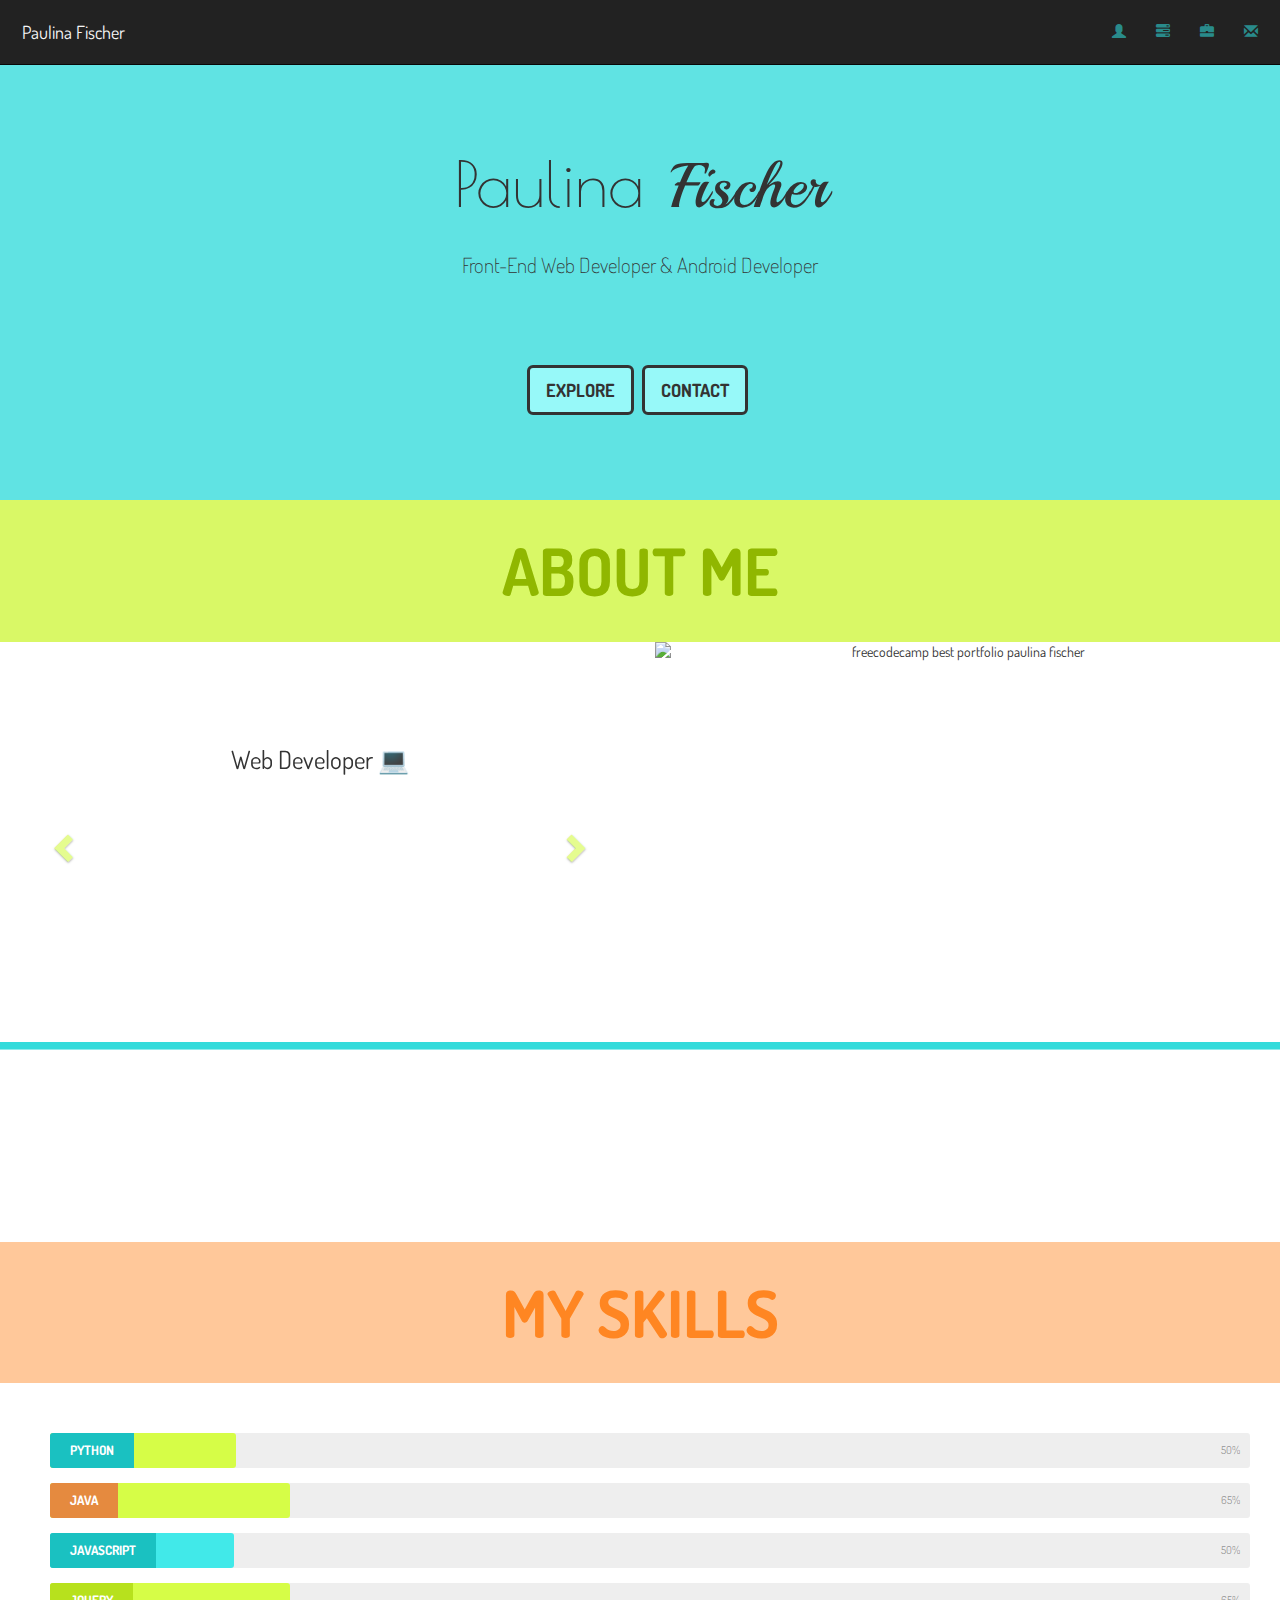
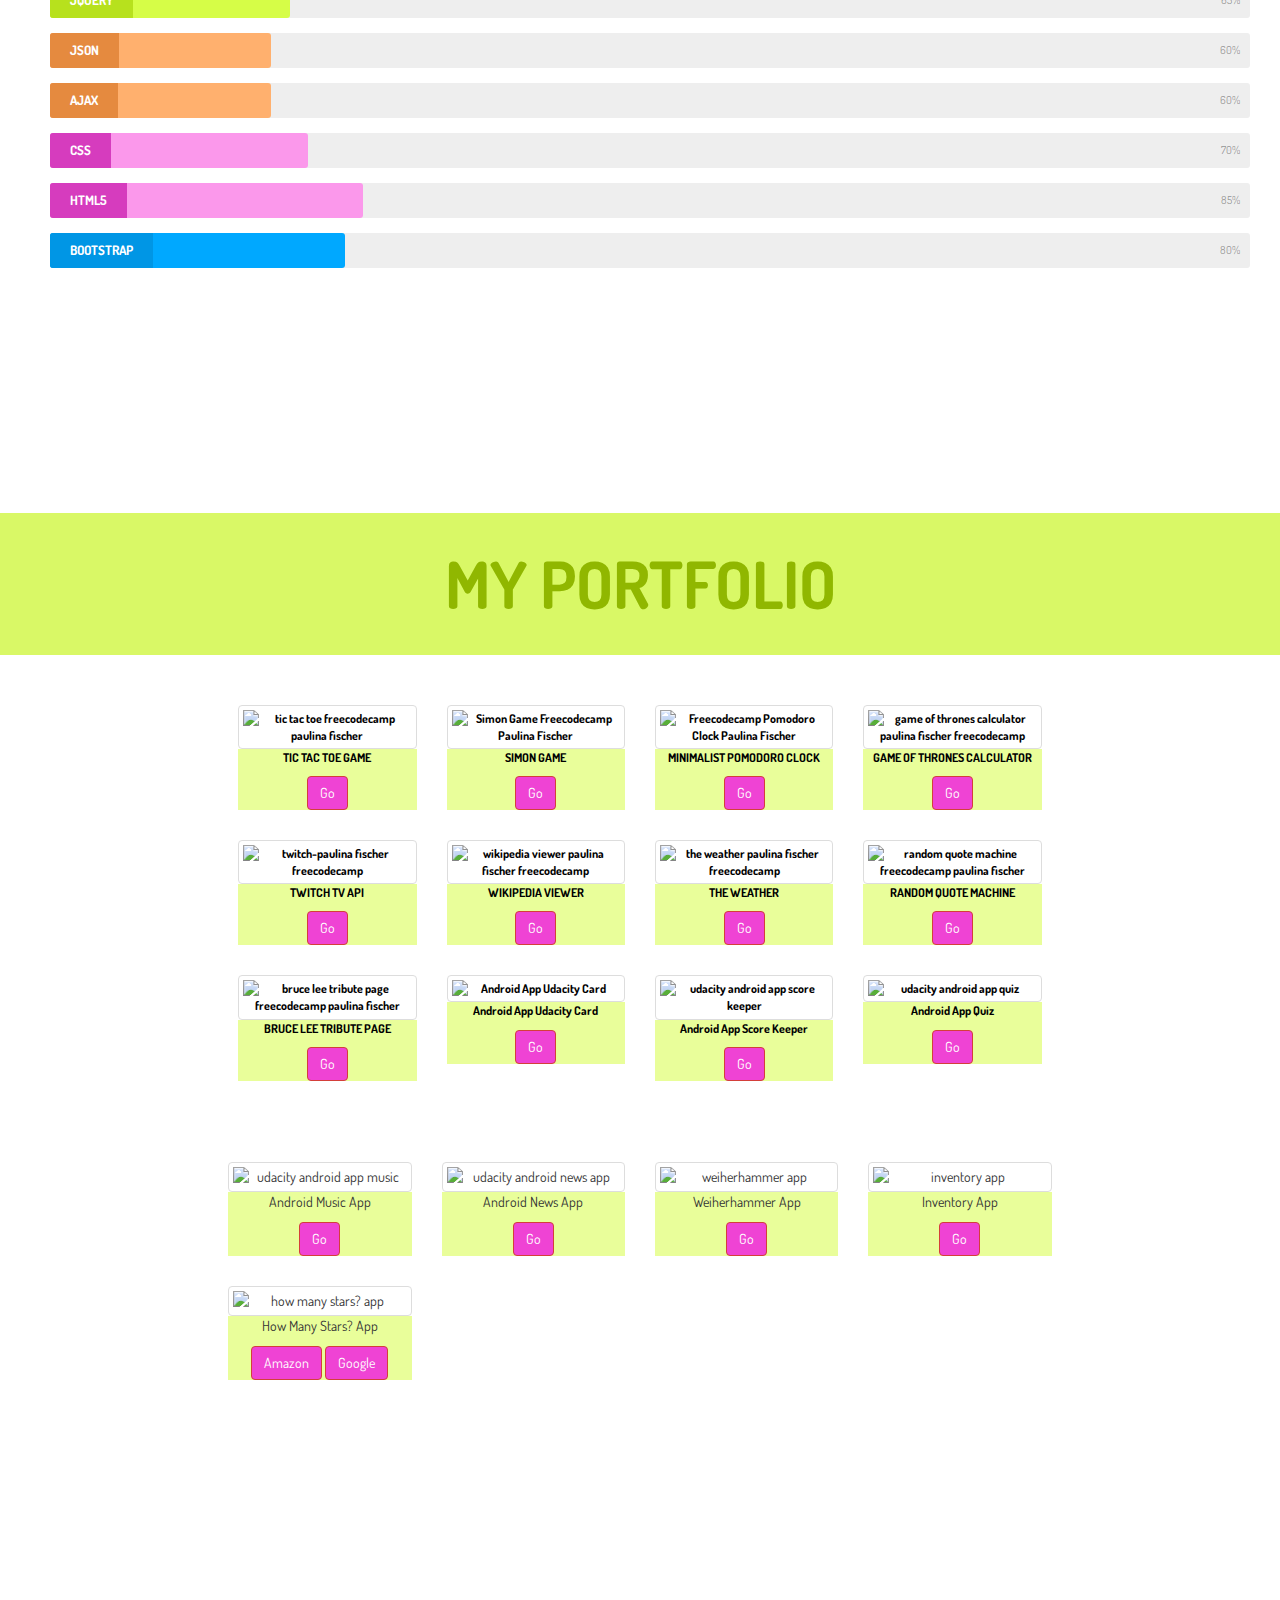
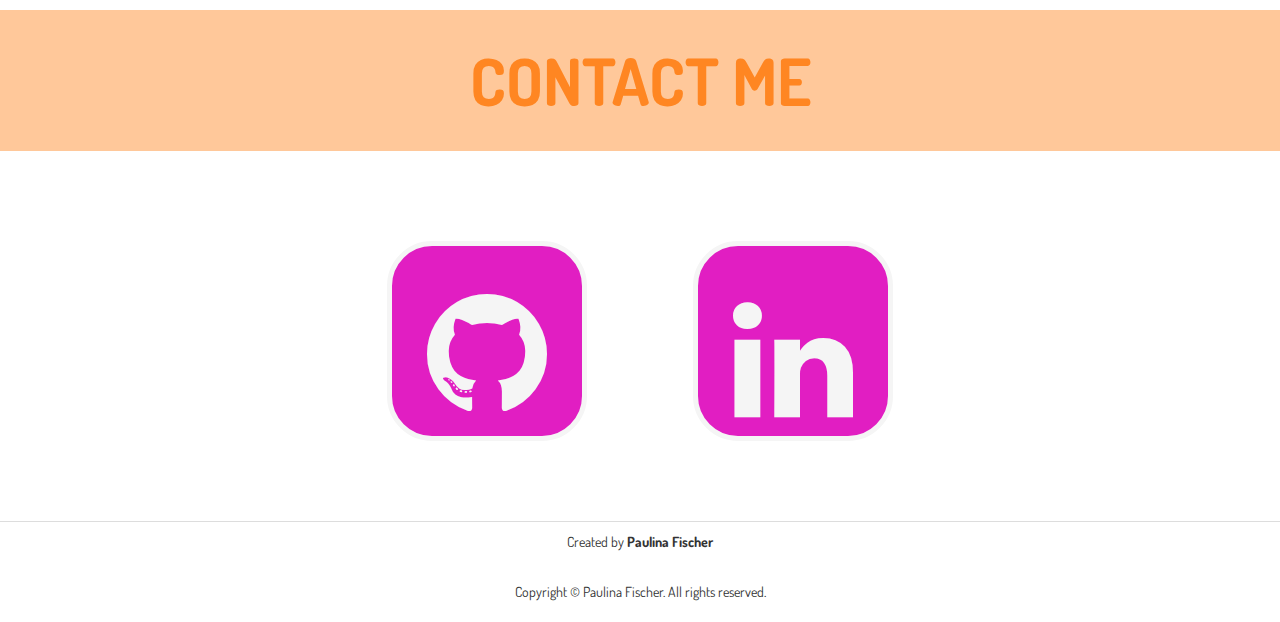
==== index.html @ 49831e31 "Update index.html" ====
<!DOCTYPE html>
<html amp lang="en">
<head>
   <meta charset="utf-8">
    <script async src="https://cdn.ampproject.org/v0.js"></script>
  <title>Paulina Fischer Personal Portfolio </title>
	<link rel="canonical" href="https://paulinafischer.github.io/article-metadata.html"
  <meta http-equiv="Content-Type" content="text/html; charset=utf-8"/>
    <meta name="viewport" content="width=device-width,minimum-scale=1,initial-scale=1">
    <meta name="HandheldFriendly" content="true"/>
    <meta name="apple-touch-fullscreen" content="yes"/>
    <meta name="description" content="Web Development | Android Development | SEO Specialist">
 <meta name="author" content="Paulina Fischer">
 <meta name="keywords" content="diseno web, web design, web design, best web design, beautiful websites, HTML,CSS,JavaScript,JQUERY,Developer, Front, End ">
<title>Web & Android Developer | Paulina Fischer</title>
<meta name="google-site-verification" content="f53yy0dl4Sw3fmGAlXMOZyHdrymoiPb1UKX0eC7y1hY" />
<script async src="https://www.googletagmanager.com/gtag/js?id=UA-115476718-1"></script>
<script>
  window.dataLayer = window.dataLayer || [];
  function gtag(){dataLayer.push(arguments);}
  gtag('js', new Date());

  gtag('config', 'UA-115476718-1');
</script>
<script>	
$(function()
{
    function after_form_submitted(data) 
    {
        if(data.result == 'success')
        {
            $('form#reused_form').hide();
            $('#success_message').show();
            $('#error_message').hide();
        }
        else
        {
            $('#error_message').append('<ul></ul>');

            jQuery.each(data.errors,function(key,val)
            {
                $('#error_message ul').append('<li>'+key+':'+val+'</li>');
            });
            $('#success_message').hide();
            $('#error_message').show();

            //reverse the response on the button
            $('button[type="button"]', $form).each(function()
            {
                $btn = $(this);
                label = $btn.prop('orig_label');
                if(label)
                {
                    $btn.prop('type','submit' ); 
                    $btn.text(label);
                    $btn.prop('orig_label','');
                }
            });
            
        }//else
    }

	$('#reused_form').submit(function(e)
      {
        e.preventDefault();

        $form = $(this);
        //show some response on the button
        $('button[type="submit"]', $form).each(function()
        {
            $btn = $(this);
            $btn.prop('type','button' ); 
            $btn.prop('orig_label',$btn.text());
            $btn.text('Sending ...');
        });
        

                    $.ajax({
                type: "POST",
                url: 'handler.php',
                data: $form.serialize(),
                success: after_form_submitted,
                dataType: 'json' 
            });        
        
      });	
});
	</script>

    <link href="https://fonts.googleapis.com/css?family=Dosis:500,800&amp;subset=latin-ext" rel="stylesheet">
<script src="https://js/parlx.js"></script>
<script src="js/skill.bars.jquery.js"></script>
 <link rel="stylesheet" href="//maxcdn.bootstrapcdn.com/font-awesome/4.5.0/css/font-awesome.min.css"/>
<link href="https://fonts.googleapis.com/css?family=Audiowide|Coda|Khand|Playball|Poiret+One|Sacramento|Saira+Condensed" rel="stylesheet">


  <link rel='stylesheet prefetch' href='https://cdnjs.cloudflare.com/ajax/libs/twitter-bootstrap/3.3.7/css/bootstrap.min.css'>
<link rel='stylesheet prefetch' href='https://cdnjs.cloudflare.com/ajax/libs/animate.css/3.5.2/animate.min.css'>

      <link rel="stylesheet" href="css/style.css">

<style amp-custom>
  .row{
  margin:0px !important;
}
h1 {
  text-align:center; margin-top:100px; font-size:80px;
}
.text-container{
  opacity:none;
}
.myname{
  font-family: 'Poiret One', cursive; position:relative;
}
.mylastname{
  font-family: 'Playball', cursive; cursive;
position:relative;
}
#myjob{
  position:relative; margin-top:-1px;
}
.jumbotron, .panel-footer{
  background:white;
}
html, body {
  font-family: 'Dosis', sans-serif;
  background:white;
  overflow:auto;
}

nav{
  padding:7px;
  margin:0px;
}
#brand{
  color:whitesmoke;
}
.glyphicon-user, .glyphicon-briefcase, .glyphicon-envelope, .glyphicon-tasks{
  color:#298B8B;
}
*,
*:before,
*:after {
  -webkit-box-sizing: border-box;
  -moz-box-sizing: border-box;
  box-sizing: border-box;
}
#op{
  min-height:500px;
padding-bottom:50px;
}
.jumbotron{
  width:100%;
  background-repeat:no-repeat;
  background-size: cover;
  width: 100%;
  height: auto;
  }
#sec1{
  background-color:#D9F866;
}
#Skills, #Contact{
background:#FFC89A;
color:#FF8622;
padding-bottom:35px;
padding-top:35px;
}
#Portfolio, #About{
padding-bottom:35px;
padding-top:35px;
}
h3{
  padding: 20px;
  font-size: 30px;
  text-transform: uppercase;
  font-weight: bold;
}

carousel{
  background-color:white;
}
#text-carousel{
  font-size:25px;
  width:100%;
  height:400px;
  padding-top:100px;
  padding-bottom:130px;
  text-align:center;
  background-color:transparent;
}
.glyphicon-chevron-left,.glyphicon-chevron-right{
  color:#CCFB21;
}
.Bg {
  z-index: 1000;
  font-size:65px;
  background:#D9F866;
  color:#90B700;
  padding:0px;
  margin:0px;
}

.parallax{
  z-index: 10;
  position:relative;
  height:200px;
  overflow: hidden;
}

.front, .parallax {
  text-align: center;
  align-items: center;
  justify-content: center;
  min-height:60px;
}

.bgimg {
  position: absolute;
  background-repeat: no-repeat;
  background-size: cover;
}
#shadow{
  background-color:#1DD7D7;
  height: 100%;
  width: 100%;
  position: absolute;
  opacity: 0.7;
}
.shadow {
  background-color:#1DD7D7;
  height: 100%;
  width: 100%;
  position: absolute;
  opacity: 0.9;
}

#skills-container{
  padding:30px 30px 30px 50px;
}
.skillbar{
  position:relative;
  display:block;
  margin-bottom:15px;
  width:100%;
  background:#eee;
  height:35px;
  border-radius:3px;
  -moz-border-radius:3px;
  -webkit-border-radius:3px;
  -webkit-transition:0.4s linear;
  -moz-transition:0.4s linear;
  -ms-transition:0.4s linear;
  -o-transition:0.4s linear;
  transition:0.4s linear;
  -webkit-transition-property:width, background-color;
  -moz-transition-property:width, background-color;
  -ms-transition-property:width, background-color;
  -o-transition-property:width, background-color;
  transition-property:width, background-color;
}

.skillbar-title{
  position:absolute;
  top:0;
  left:0;
  font-weight:bold;
  font-size:13px;
  color:#fff;
  background:#6adcfa;
  -webkit-border-top-left-radius:3px;
  -webkit-border-bottom-left-radius:4px;
  -moz-border-radius-topleft:3px;
  -moz-border-radius-bottomleft:3px;
  border-top-left-radius:3px;
  border-bottom-left-radius:3px;
}

.skillbar-title span {
  display:block;
  background:rgba(0, 0, 0, 0.1);
  padding:0 20px;
  height:35px;
  line-height:35px;
  -webkit-border-top-left-radius:3px;
  -webkit-border-bottom-left-radius:3px;
  -moz-border-radius-topleft:3px;
  -moz-border-radius-bottomleft:3px;
  border-top-left-radius:3px;
  border-bottom-left-radius:3px;
}

.skillbar-bar{
  height:35px;
  width:0px;
  background:#6adcfa;
  border-radius:3px;
  -moz-border-radius:3px;
  -webkit-border-radius:3px;
}

.skill-bar-percent {
  position:absolute;
  right:10px;
  top:0;
  font-size:11px;
  height:35px;
  line-height:35px;
  color:#444;
  color:rgba(0, 0, 0, 0.4);
}

.container{
  padding:50px;
}

#gallery{
font-size:12px;
color:black;
font-weight: bold;
margin:50px 0px 50px 0px;
}
.caption{
margin-bottom:30px;
background:#E9FE9A;
}
.btn{
  cursor:pointer;
  background:#EF43D4;
}

#contact-panel-link,#explore-panel-link{
  background-color:#97F9F9;
  border:solid 3px;
  margin-right:5px;
  position:relative;
-webkit-animation-name:farbe;
-webkit-animation-duration:10s;
-webkit-animation-timing-function:linear;
-webkit-animation-delay:0s;
-webkit-animation-iteration-count:infinite;
-webkit-animation-direction:alternate;
-webkit-animation-play-state:running;

animation-name:farbe;
animation-duration:10s;
animation-timing-function:linear;
animation-delay:0s;
animation-iteration-count:infinite;
animation-direction:alternate;
animation-play-state:running;
}

@-webkit-keyframes farbe
{
0%   {border-color: #69F3F3; left:0px; top:0px;}
25%  {border-color: #F66AE0; left:0px; top:0px;}
50%  {border-color: #FFB06E; left:0px; top:0px;}
75%  {border-color: #DFFE6D; left:0px; top:0px;}
100% {border-color: #E9FE9A; left:0px; top:0px;}
}

@keyframes farbe
{
0%   {border-color: #69F3F3; left:0px; top:0px;}
25%  {border-color: #F66AE0; left:0px; top:0px;}
50%  {border-color: #FFB06E; left:0px; top:0px;}
75%  {border-color: #DFFE6D; left:0px; top:0px;}
100% {border-color: #E9FE9A; left:0px; top:0px;}
}

#github, #linkedin{
  background:#E11EC2;
  width:200px;
  height:200px;
  font-size:140px;
  text-align:center;
  margin:50px;
  color:whitesmoke;
  border:solid 5px;
  border-radius:45px;
  -webkit-animation-name:farbe;
-webkit-animation-duration:10s;
-webkit-animation-timing-function:linear;
-webkit-animation-delay:0s;
-webkit-animation-iteration-count:infinite;
-webkit-animation-direction:alternate;
-webkit-animation-play-state:running;

animation-name:farbe;
animation-duration:10s;
animation-timing-function:linear;
animation-delay:0s;
animation-iteration-count:infinite;
animation-direction:alternate;
animation-play-state:running;
}

@-webkit-keyframes farbe
{
0%   {border-color: #69F3F3; left:0px; top:0px;}
25%  {border-color: #F66AE0; left:0px; top:0px;}
50%  {border-color: #FFB06E; left:0px; top:0px;}
75%  {border-color: #DFFE6D; left:0px; top:0px;}
100% {border-color: #E9FE9A; left:0px; top:0px;}
}

@keyframes farbe
{
0%   {border-color: #69F3F3; left:0px; top:0px;}
25%  {border-color: #F66AE0; left:0px; top:0px;}
50%  {border-color: #FFB06E; left:0px; top:0px;}
75%  {border-color: #DFFE6D; left:0px; top:0px;}
100% {border-color: #E9FE9A; left:0px; top:0px;}
}

#form_container
{
	padding:15px 15px;
	margin-top:15px;
	background: rgba(255,255,255,0.75);	
}	
</style>
	
<script type="application/ld+json">
{
  "@context": "http://schema.org",
  "@type": "Person",
  "name": "Paulina Fischer",
  "url": "https://paulinafischer.github.io",
  "sameAs": [
    "https://github.com/paulinafischer",
    "https://www.linkedin.com/in/paulinafischer"
  ]
}
</script>
	<script type="application/ld+json">
{
  "@context":"http://schema.org",
  "@type":"ItemList",
  "itemListElement":[
    {
      "@type":"ListItem",
      "position":1,
      "url":"https://paulinafischer.github.io"
    },
    {
      "@type":"ListItem",
      "position":2,
      "url":"https://paulinafischer.github.io/#About"
    },
    {
      "@type":"ListItem",
      "position":3,
      "url":"https://paulinafischer.github.io/#Contact"
    }
  ]
}
</script>
<!-- JSON-LD markup generated by Google Structured Data Markup Helper. -->
<script type="application/ld+json">
{
  "@context" : "http://schema.org",
  "@type" : "SoftwareApplication",
  "name" : "MINIMALIST POMODORO CLOCK",
  "image" : "http://res.cloudinary.com/dfqxzvppi/image/upload/c_scale,h_300,w_600/v1507412985/pomodoro.jpg",
  "url" : "https://codepen.io/paulinafischer/full/xXKYyv/",
  "author" : {
    "@type" : "Person",
    "name" : "Paulina Fischer"
  },
  "applicationCategory" : "Education",
  "downloadUrl" : "https://github.com/paulinafischer",
  "operatingSystem" : "Windows, Mac, Linux",
  "requirements" : "Web browser",
  "aggregateRating" : {
    "@type" : "AggregateRating",
    "ratingValue" : "5 Stars",
    "ratingCount" : "5"
  }
}
</script>
<style amp-boilerplate>body{-webkit-animation:-amp-start 8s steps(1,end) 0s 1 normal both;-moz-animation:-amp-start 8s steps(1,end) 0s 1 normal both;-ms-animation:-amp-start 8s steps(1,end) 0s 1 normal both;animation:-amp-start 8s steps(1,end) 0s 1 normal both}@-webkit-keyframes -amp-start{from{visibility:hidden}to{visibility:visible}}@-moz-keyframes -amp-start{from{visibility:hidden}to{visibility:visible}}@-ms-keyframes -amp-start{from{visibility:hidden}to{visibility:visible}}@-o-keyframes -amp-start{from{visibility:hidden}to{visibility:visible}}@keyframes -amp-start{from{visibility:hidden}to{visibility:visible}}</style><noscript><style amp-boilerplate>body{-webkit-animation:none;-moz-animation:none;-ms-animation:none;animation:none}</style></noscript>
</head>
<body>
  <nav class="navbar navbar-inverse navbar-fixed-top animated slideInDown">
  <div class="container-fluid">
    <div class="navbar-header">
      <button type="button" class="navbar-toggle" data-toggle="collapse" data-target="#myNavbar">
        <span class="icon-bar"></span>
        <span class="icon-bar"></span>
        <span class="icon-bar"></span>
      </button>
      <a id="brand" class="navbar-brand" href="#home">Paulina Fischer</a>
    </div>
    <div class="collapse navbar-collapse" id="myNavbar">
      <ul class="nav navbar-nav navbar-right">
      <li>
        <a href="#About" data-toggle="tooltip" data-placement="bottom" title="About">
          <span class="glyphicon glyphicon-user"></span>
          </a>
          </li>
        <li>
          <a href="#Skills" data-toggle="tooltip" data-placement="bottom" title="Skills">
            <span class="glyphicon glyphicon-tasks">
            </span>
            </a>
            </li>
      <li>
        <a href="#Portfolio" data-toggle="tooltip" data-placement="bottom" title="Portfolio">
          <span class="glyphicon glyphicon-briefcase"></a>
          </li>
      <li>
        <a href="#Contact" data-toggle="tooltip" data-placement="bottom" title="Contact">
          <span class="glyphicon glyphicon-envelope"></span>
          </a>
          </li>
   </ul>
    </div>
  </div>
  </nav>
   <!--end-nav-->
<section id="op" class="parallax">
  <div class="bgimg" style="background-image: url(https://res.cloudinary.com/dfqxzvppi/image/upload/v1509137481/bk.jpg">
        <div id="shadow"class="shadow">
        </div>
      </div>
<div id="home" class="jumbotron text-center">
  <div class="text-container">
      <h1 id="fittext1" class= "animated fadeIn">
        <span class="myname">Paulina</span>&nbsp;
        <span class="mylastname">Fischer</span>
        </h1>
      <br>
      <p id="myjob">Front-End Web Developer & Android Developer</p>
      <br>
      <a class="btn btn-default btn-lg"id="explore-panel-link" href="#About" role="button">
        <strong>EXPLORE</strong>
        </a>
  <a class="btn btn-default btn-lg"id="contact-panel-link" href="#Contact" role="button"><strong>CONTACT</strong>
  </a>
    <br>
    </div>
      </div>
  </section>
<!--end-section-->
    <section id="sec1"class="front">
      <h3 id="About"class="Bg">About Me</h3>
    </section>
<!--end-section-->
    <section class="front">
      <div class="row">
        <div class="col-sm-6">
<div id="text-carousel" class="carousel slide" data-ride="carousel">
    <!-- Wrapper for slides -->
    <div class="row">
        <div class="col-xs-offset-3 col-xs-6">
            <div class="carousel-inner">
                <div class="item active">
                    <div class="carousel-content">
                        <div>
                            <p>Web Developer 💻</p>
                        </div>
                    </div>
                </div>
                <div class="item">
                    <div class="carousel-content">
                        <div>
                            <p>Android Developer 📱</p>
                        </div>
                    </div>
                </div>
                <div class="item">
                    <div class="carousel-content">
                        <div>
                            <p>Online Web and Android Design & Development Service 💻</p>
                        </div>
                    </div>
                </div>
                <div class="item">
                    <div class="carousel-content">
                        <div>
                            <p>Data Science Student 📊</p>
                        </div>
                    </div>
                </div>
              <div class="item">
                    <div class="carousel-content">
                        <div>
                            <p>I love to code I love my job 😊</p>
                        </div>
                    </div>
                </div>
		    
		   <div class="item">
                    <div class="carousel-content">
                        <div>
                            <p>Web & Android Developer from Weiherhammer-Deutschland</p>
                        </div>
                    </div>
                </div>
		    <div class="item">
                    <div class="carousel-content">
                        <div>
                            <p>Online Services in English, German and Spanish</p>
                        </div>
                    </div>
		    </div>
            </div>
        </div>
    </div>
    <!-- Controls -->
  <a class="left carousel-control" href="#text-carousel" data-slide="prev" style="background:none !important">
    <span class="glyphicon glyphicon-chevron-left"></span>
  </a>
 <a class="right carousel-control" href="#text-carousel" data-slide="next" style="background:none !important">
    <span class="glyphicon glyphicon-chevron-right"></span>
  </a>
</div>
          </div>
          <div class="col-sm-6">
<img class="img-responsive center-block" src="http://res.cloudinary.com/dfqxzvppi/image/upload/v1509216039/paulina%20fischer%20avatar.jpg" alt="freecodecamp best portfolio paulina fischer" title="Paulina Fischer Web developer Freecodecamp"/>
            </div>
    </section>
      <!--end-section-->

    <section class="parallax">
      <h3 class="Bg"></h3>
      <div class="bgimg" style="background-image: url(http://res.cloudinary.com/dfqxzvppi/image/upload/v1509134790/img2_iqb6rx.jpg">
        <div class="shadow"></div>
      </div>
    </section>
<!--end-section-->
 <section  class="front">
      <h3 id="Skills"class="Bg">My Skills</h3>
    </section>
<!--end-section-->

    <section class="front">
      <br>
      <div id= "skills-container" class="container-fluid">
	      <div class="skillbar clearfix " data-percent="50%">
	<div class="skillbar-title" style="background: #1DD7D7;">
    <span>PYTHON</span>
	</div>
	<div class="skillbar-bar" style="background: #D6FD47;">
	</div>
	<div class="skill-bar-percent">50%</div>
</div>
	      <div class="skillbar clearfix " data-percent="65%">
	<div class="skillbar-title" style="background: #FF9A47;">
    <span>JAVA</span>
	</div>
	<div class="skillbar-bar" style="background: #D6FD47;">
	</div>
	<div class="skill-bar-percent">65%</div>
</div>
     <div class="skillbar clearfix " data-percent="50%">
	<div class="skillbar-title" style="background: #1DD7D7;">
    <span>JAVASCRIPT</span>
	</div>
	<div class="skillbar-bar" style="background: #41E9E9;">
	</div>
	<div class="skill-bar-percent">50%</div>
</div>
      <div class="skillbar clearfix " data-percent="65%">
	<div class="skillbar-title" style="background: #CCFB21;">
    <span>JQUERY</span>
	</div>
	<div class="skillbar-bar" style="background: #D6FD47;">
	</div>
	<div class="skill-bar-percent">65%</div>
</div>
      <div class="skillbar clearfix " data-percent="60%">
	<div class="skillbar-title" style="background: #FF9A47;">
    <span>JSON</span>
	</div>
	<div class="skillbar-bar" style="background: #FFB06E;">
	</div>
	<div class="skill-bar-percent">60%</div>
</div>
      <div class="skillbar clearfix " data-percent="60%">
	<div class="skillbar-title" style="background: #FF9A47;">
    <span>AJAX</span>
	</div>
	<div class="skillbar-bar" style="background: #FFB06E;">
	</div>
	<div class="skill-bar-percent">60%</div>
</div>

<div class="skillbar clearfix " data-percent="70%">
	<div class="skillbar-title" style="background: #EF43D4;">
    <span>CSS</span>
	</div>
	<div class="skillbar-bar" style="background: #FB98EB;">
	</div>
	<div class="skill-bar-percent">70%</div>
</div>

<div class="skillbar clearfix " data-percent="85%">
	<div class="skillbar-title" style="background: #EF43D4;">
    <span>HTML5</span>
	</div>
	<div class="skillbar-bar" style="background: #FB98EB;">
	</div>
	<div class="skill-bar-percent">85%</div>
</div>
      <div class="skillbar clearfix " data-percent="80%">
	<div class="skillbar-title" style="background: #00a8ff;">
    <span>BOOTSTRAP</span>
	</div>
	<div class="skillbar-bar" style="background: #00a8ff;">
	</div>
	<div class="skill-bar-percent">80%</div>
</div>
</div>
    </section>
      <!--end-section-->
    <section class="parallax">
      <h3 class="Bg"></h3>
      <div class="bgimg" style="background-image: url(http://res.cloudinary.com/dfqxzvppi/image/upload/v1509134745/web.jpg">
        <div class="shadow"></div>
      </div>
    </section>
    <!--end-section-->

       <section id="sec1"class="front">
      <h3 id="Portfolio"class="Bg">My Portfolio</h3>
    </section>
  <!--end-section-->

    <section class="front">
      <div id="gallery" class="container-fluid">
<div class= "row text-center">
  <div class= "col-sm-2">
  </div>
  <div class= "col-sm-2">
    <img src="http://res.cloudinary.com/dfqxzvppi/image/upload/c_scale,h_300,w_600/v1509218520/tic-tac-toe%20game.jpg" alt="tic tac toe freecodecamp paulina fischer" title="tic tac toe freecodecamp paulina fischer" width="100%" height="auto" class="gallery-img img-thumbnail"/>
        <div class="caption">
          <p>TIC TAC TOE GAME</p>
          <a href="https://codepen.io/paulinafischer/full/mBMqJo/"target="_blank" style="text-decoration:none" id= "go" class="btn btn-danger" role="button">Go</a>
        </div>
        </div>
  <div class= "col-sm-2">
    <img src="http://res.cloudinary.com/dfqxzvppi/image/upload/c_scale,h_300,w_600/v1509220283/Simon%20Game.jpg" alt="Simon Game Freecodecamp Paulina Fischer" title="Simon Game Freecodecamp Paulina Fischer" width="100%" height="auto" class="gallery-img img-thumbnail"/>
    <div class="caption">
          <p>SIMON GAME</p>
      <a href="https://codepen.io/paulinafischer/full/BwVaaQ/"target="_blank" style="text-decoration:none" id= "go" class="btn btn-danger" role="button">Go</a>
        </div>
        </div>
  <div class= "col-sm-2"><img src="http://res.cloudinary.com/dfqxzvppi/image/upload/c_scale,h_300,w_600/v1507412985/pomodoro.jpg" alt="Freecodecamp Pomodoro Clock Paulina Fischer" title="Freecodecamp Pomodoro Clock Paulina Fischer" width="100%" height="auto" class="gallery-img img-thumbnail" />
    <div class="caption">
          <p>MINIMALIST POMODORO CLOCK</p><a href="https://codepen.io/paulinafischer/full/xXKYyv/"target="_blank" style="text-decoration:none" id= "go" class="btn btn-danger" role="button">Go</a>
    </div>
        </div>
   <div class="col-sm-2"><img src="http://res.cloudinary.com/dfqxzvppi/image/upload/c_scale,h_300,w_600/v1507414264/game%20of%20thrones%20calculator.jpg" alt="game of thrones calculator paulina fischer freecodecamp" title="game of thrones calculator paulina fischer freecodecamp" width="100%" height="auto" class="gallery-img img-thumbnail" />
    <div class="caption">
          <p>GAME OF THRONES CALCULATOR</p><a href="https://codepen.io/paulinafischer/full/NveabG/"target="_blank" style="text-decoration:none" id= "go" class="btn btn-danger" role="button">Go</a>
     </div>
     </div>
  <div class= "col-sm-2"></div>
  </div>
  <div class= "row text-center">
  <div class= "col-sm-2"></div>
  <div class= "col-sm-2">
    <img src="http://res.cloudinary.com/dfqxzvppi/image/upload/c_scale,h_300,w_600/v1507414926/twitch-paulinafischer.jpg" alt="twitch-paulina fischer freecodecamp" title="twitch-paulina fischer freecodecamp" width="100%" height="auto" class="gallery-img img-thumbnail" />
    <div class="caption">
          <p>TWITCH TV API</p><a href="https://codepen.io/paulinafischer/full/RgzbRX/"target="_blank" style="text-decoration:none" id= "go" class="btn btn-danger" role="button">Go</a>
        </div>
  </div>
     <div class= "col-sm-2"><img src="http://res.cloudinary.com/dfqxzvppi/image/upload/c_scale,h_300,w_600/v1507420596/wikipedia%20freecodecamp.jpg" alt="wikipedia viewer paulina fischer freecodecamp" title="wikipedia viewer paulina fischer freecodecamp" width="100%" height="auto" class="gallery-img img-thumbnail" />
    <div class="caption">
          <p>WIKIPEDIA VIEWER</p><a href="https://codepen.io/paulinafischer/full/eRbyaa/"target="_blank" style="text-decoration:none" id= "go" class="btn btn-danger" role="button">Go</a>
        </div>
    </div>
     <div class= "col-sm-2"><img src="http://res.cloudinary.com/dfqxzvppi/image/upload/c_scale,h_300,w_600/v1507421478/weather%20api.jpg" alt="the weather paulina fischer freecodecamp" title="the weather paulina fischer freecodecamp" width="100%" height="auto" class="gallery-img img-thumbnail"/>
<div class="caption">
          <p>THE WEATHER</p><a href="https://codepen.io/paulinafischer/full/PjGZgO/"target="_blank" style="text-decoration:none" id= "go" class="btn btn-danger" role="button">Go</a>
        </div>
    </div>
     <div class= "col-sm-2"><img src="http://res.cloudinary.com/dfqxzvppi/image/upload/c_scale,h_300,w_600/v1507494011/quotes%20paulina%20fischer.jpg" alt="random quote machine freecodecamp paulina fischer" title="random quote machine freecodecamp paulina fischer" width="100%" height="auto" class="gallery-img img-thumbnail" />
    <div class="caption">
          <p>RANDOM QUOTE MACHINE</p><a href="https://codepen.io/paulinafischer/full/rweWvw/"target="_blank" style="text-decoration:none" id= "go" class="btn btn-danger" role="button">Go</a>
        </div></div>
    <div class= "col-sm-2"></div>
    </div>
<div class= "row text-center">
  <div class= "col-sm-2"></div>
  <div class= "col-sm-2">	<img src="http://res.cloudinary.com/dfqxzvppi/image/upload/c_scale,h_300,w_600/v1507495787/bruce%20lee%20tribute.jpg" alt="bruce lee tribute page freecodecamp paulina fischer" title="bruce lee tribute page freecodecamp" width="100%" height="auto" class="gallery-img img-thumbnail" />
    <div class="caption">
          <p>BRUCE LEE TRIBUTE PAGE</p><a href="https://codepen.io/paulinafischer/full/MbErPr/"target="_blank" style="text-decoration:none" id= "go" class="btn btn-danger" role="button">Go</a>
        </div>
  </div>
     <div class= "col-sm-2"><img src="http://res.cloudinary.com/dfqxzvppi/image/upload/v1516140877/screenshot-2017-11-15_1_rrez1x.jpg" alt="Android App Udacity Card" title="Android App Udacity Card" width="100%" height="auto" class="gallery-img img-thumbnail" />
    <div class="caption">
          <p>Android App Udacity Card</p><a href="https://github.com/paulinafischer/HelloAndroid"target="_blank" style="text-decoration:none" id= "go" class="btn btn-danger" role="button">Go</a>
        </div>
    </div>
     <div class= "col-sm-2"><img src="http://res.cloudinary.com/dfqxzvppi/image/upload/v1516140780/paulinafischerscore_u7mwl2.png" alt="udacity android app score keeper" title="udacity android app score keeper" width="100%" height="auto" class="gallery-img img-thumbnail" />
    <div class="caption">
          <p>Android App Score Keeper</p><a href="https://github.com/paulinafischer/ScoreKeeper"target="_blank" style="text-decoration:none" id= "go" class="btn btn-danger" role="button">Go</a>
        </div>
    </div>
     <div class= "col-sm-2"><img src="http://res.cloudinary.com/dfqxzvppi/image/upload/c_scale,h_427,w_264/v1516140935/quizpaulinafischer_rkvopp.gif" alt="udacity android app quiz" title="udacity android app quiz" width="100%" height="auto" class="gallery-img img-thumbnail" />
    <div class="caption">
          <p>Android App Quiz</p><a href="https://github.com/paulinafischer/QuizApp"target="_blank" style="text-decoration:none" id= "go" class="btn btn-danger" role="button">Go</a>
        </div>
    </div>
  </div>
    <div class= "col-sm-2"></div>
	      
  </div>
	    <div class= "row text-center">
  <div class= "col-sm-2"></div>
  <div class= "col-sm-2"><img src="http://res.cloudinary.com/dfqxzvppi/image/upload/c_scale,h_427,w_264/v1533856667/screenshot-2018-08-10_acuken.jpg" alt="udacity android app music" title="udacity android app music" width="100%" height="auto" class="gallery-img img-thumbnail" />
    <div class="caption">
          <p>Android Music App</p><a href="https://github.com/paulinafischer/MusicalStructureApp"target="_blank" style="text-decoration:none" id= "go" class="btn btn-danger" role="button">Go</a>
        </div>
    </div>
	<div class= "col-sm-2"><img src="http://res.cloudinary.com/dfqxzvppi/image/upload/c_scale,h_427,w_264/v1533856666/screenshot-2018-08-10_2_j1lov1.jpg" alt="udacity android news app" title="udacity android news app" width="100%" height="auto" class="gallery-img img-thumbnail" />
    <div class="caption">
          <p>Android News App</p><a href="https://github.com/paulinafischer/NewsApp"target="_blank" style="text-decoration:none" id= "go" class="btn btn-danger" role="button">Go</a>
        </div>
    </div>
	    <div class= "col-sm-2"><img src="http://res.cloudinary.com/dfqxzvppi/image/upload/c_scale,h_427,w_264/v1533856666/screenshot-2018-08-10_1_jggvua.jpg" alt="weiherhammer app" title="weiherhammer app" width="100%" height="auto" class="gallery-img img-thumbnail" />
    <div class="caption">
          <p>Weiherhammer App</p><a href="https://github.com/paulinafischer/Weiherhammer"target="_blank" style="text-decoration:none" id= "go" class="btn btn-danger" role="button">Go</a>
        </div>
    </div>
	 <div class= "col-sm-2"><img src="http://res.cloudinary.com/dfqxzvppi/image/upload/c_scale,h_427,w_264/v1533856666/screenshot-2018-08-10_4_hxsz9m.jpg" alt="inventory app" title="inventory app" width="100%" height="auto" class="gallery-img img-thumbnail" />
    <div class="caption">
          <p>Inventory App</p><a href="https://github.com/paulinafischer/InventoryApp"target="_blank" style="text-decoration:none" id= "go" class="btn btn-danger" role="button">Go</a>
        </div>
    </div>
    <div class= "col-sm-2"></div>   
  </div>
	<div class= "row text-center">
  <div class= "col-sm-2"></div>
  <div class= "col-sm-2"><img src="http://res.cloudinary.com/dfqxzvppi/image/upload/c_scale,h_427,w_264/v1533946010/1_2_hzvbeh.png" alt="how many stars? app" title="how many stars?" width="100%" height="auto" class="gallery-img img-thumbnail" />
    <div class="caption">
          <p>How Many Stars? App</p><a href="https://www.amazon.de/Paulina-Fischer-How-Many-Stars/dp/B07FZQMFMX/ref=sr_1_1?s=mobile-apps&ie=UTF8&qid=1533946910&sr=1-1"target="_blank" style="text-decoration:none" id= "go" class="btn btn-danger" role="button">Amazon</a>
       <a href="https://play.google.com/store/apps/details?id=com.atenanarki.howmanystars"target="_blank" style="text-decoration:none" id= "go" class="btn btn-danger" role="button">Google</a>
        </div>
	  </div>
    </div>	    
         <div class= "col-sm-2"></div>
    </div>
	     </div>
	     <!--
<div class= "row text-center">
  <div class= "col-sm-2"></div>
  <div class= "col-sm-2">	<img src="http://res.cloudinary.com/dfqxzvppi/image/upload/c_scale,h_300,w_600/v1507495787/bruce%20lee%20tribute.jpg" alt="bruce lee tribute page freecodecamp paulina fischer" title="bruce lee tribute page freecodecamp" width="100%" height="auto" class="gallery-img img-thumbnail" />
    <div class="caption">
          <p>BRUCE LEE TRIBUTE PAGE</p><a href="https://codepen.io/paulinafischer/full/MbErPr/"target="_blank" style="text-decoration:none" id= "go" class="btn btn-danger" role="button">Go</a>
        </div>
  </div>
     <div class= "col-sm-2"><img src="http://res.cloudinary.com/dfqxzvppi/image/upload/v1516140877/screenshot-2017-11-15_1_rrez1x.jpg" alt="Android App Udacity Card" title="Android App Udacity Card" width="100%" height="auto" class="gallery-img img-thumbnail" />
    <div class="caption">
          <p>Android App Udacity Card</p><a href="https://github.com/paulinafischer/HelloAndroid"target="_blank" style="text-decoration:none" id= "go" class="btn btn-danger" role="button">Go</a>
        </div>
    </div>
     <div class= "col-sm-2"><img src="http://res.cloudinary.com/dfqxzvppi/image/upload/v1516140780/paulinafischerscore_u7mwl2.png" alt="udacity android app score keeper" title="udacity android app score keeper" width="100%" height="auto" class="gallery-img img-thumbnail" />
    <div class="caption">
          <p>Android App Score Keeper</p><a href="https://github.com/paulinafischer/ScoreKeeper"target="_blank" style="text-decoration:none" id= "go" class="btn btn-danger" role="button">Go</a>
        </div>
    </div>
     <div class= "col-sm-2"><img src="http://res.cloudinary.com/dfqxzvppi/image/upload/c_scale,h_427,w_264/v1516140935/quizpaulinafischer_rkvopp.gif" alt="udacity android app quiz" title="udacity android app quiz" width="100%" height="auto" class="gallery-img img-thumbnail" />
    <div class="caption">
          <p>Android App Quiz</p><a href="https://github.com/paulinafischer/QuizApp"target="_blank" style="text-decoration:none" id= "go" class="btn btn-danger" role="button">Go</a>
        </div>
</div>
<div class= "col-sm-2"></div>      
  </div>
//-->
      </section>
<!--end-section-->
 <section class="parallax">
      <h3 class="Bg"></h3>
      <div class="bgimg" style="background-image: url(http://res.cloudinary.com/dfqxzvppi/image/upload/v1509134801/img3_aqnrof.jpg">
        <div class="shadow">
        </div>
      </div>
    </section>
    <!--end-section-->

       <section id="sec1"class="front">
      <h3 id="Contact"class="Bg">Contact me</h3>
    </section>
        <!--end-section-->
	    <!--
<div class="container">
            <div class="row">
                <div class="col-md-6 col-md-offset-3" id="form_container">
                    <h2>Contact Us</h2> 
                    <p> Please send your message below. We will get back to you at the earliest! </p>
                    <div id="contact-area">
			
			<form method="post" action="contactengine.php">
				<label for="Name">Name:</label>
				<input type="text" name="Name" id="Name" />
				
				<label for="City">City:</label>
				<input type="text" name="City" id="City" />
	
				<label for="Email">Email:</label>
				<input type="text" name="Email" id="Email" />
				
				<label for="Message">Message:</label><br />
				<textarea name="Message" rows="20" cols="20" id="Message"></textarea>

				<input type="submit" name="submit" value="Submit" class="submit-button" />
			</form>
			    </div>
                                   </div>
            </div>
        </div>
//-->
	    <!--end-section-->    
<section class="front"><h3>
  <a href= "https://github.com/paulinafischer" target="_blank" id="github" class="btn btn-info btn-lg" role="button">
    <i class="fa fa-github animated infinite bounce" aria-hidden="true"></i>
    </a>
     <a href="https://de.linkedin.com/in/paulinafischer" target="_blank"  target="_blank" id="linkedin" class="btn btn-info btn-sm" role="button">
       <i class="fa fa-linkedin animated infinite jello" aria-hidden="true"></i>
       </a>
       </h3>
  </section>
       <!--end-section-->
<div  class="panel-footer text-center">
  <p>Created by <strong>Paulina Fischer</strong></p>
	<br>
	<p>Copyright © Paulina Fischer. All rights reserved.</p>
  </div>
<!--end-footer-->
  <script src='https://cdnjs.cloudflare.com/ajax/libs/jquery/3.1.1/jquery.min.js'></script>
<script src='https://cdnjs.cloudflare.com/ajax/libs/twitter-bootstrap/3.3.7/js/bootstrap.min.js'></script>
<script src='http://cdnjs.cloudflare.com/ajax/libs/FitText.js/1.1/jquery.fittext.min.js'></script>

    <script  src="js/index.js"></script>
</body>
</html>
---- css/style.css ----
.row{
  margin:0px !important;
}
h1 {
  text-align:center; margin-top:150px; font-size:80px;
}
.text-container{
  opacity:none;
}
.myname{
  font-family: 'Poiret One', cursive; position:relative;
}
.mylastname{
  font-family: 'Playball', cursive; cursive;
position:relative;
}
#myjob{
  position:relative; margin-top:-20px;
}
.jumbotron, .panel-footer{
  background:white;
}
html, body {
  font-family: 'Dosis', sans-serif;
  background:white;
  overflow:auto;
}

nav{
  padding:7px; 
  margin:0px;
}
#brand{
  color:whitesmoke;
}
.glyphicon-user, .glyphicon-briefcase, .glyphicon-envelope, .glyphicon-tasks{
  color:#298B8B;
}
*,
*:before,
*:after {
  -webkit-box-sizing: border-box;
  -moz-box-sizing: border-box;
  box-sizing: border-box;
}
#op{
  min-height:500px;
padding-bottom:50px;
}
.jumbotron{
  width:100%;
  background-repeat:no-repeat;
  background-size: cover;
  width: 100%;
  height: auto;
  }
#sec1{
  background-color:#D9F866;
}
#title2, #title4{
background:#FFC89A;
color:#FF8622;
padding-bottom:35px;
padding-top:35px;
}
#title3, #title1{
padding-bottom:35px;
padding-top:35px;
}
h3{
  padding: 20px;
  font-size: 30px;
  text-transform: uppercase;
  font-weight: bold;
}

carousel{
  background-color:white;
}
#text-carousel{
  font-size:25px;
  width:100%;
  height:400px;
  padding-top:100px;
  padding-bottom:130px;
  text-align:center;
  background-color:transparent;
}
.glyphicon-chevron-left,.glyphicon-chevron-right{
  color:#CCFB21;
}
.Bg {
  z-index: 1000;
  font-size:65px;
  background:#D9F866;
  color:#90B700;
  padding:0px;
  margin:0px;
}

.parallax{
  z-index: 10;
  position:relative;
  height:200px;
  overflow: hidden;   
}

.front, .parallax {
  text-align: center;
  align-items: center;
  justify-content: center;
  min-height:60px;
}

.bgimg {
  position: absolute;
  background-repeat: no-repeat;
  background-size: cover;
}
#shadow{
  background-color:#1DD7D7;
  height: 100%;
  width: 100%;
  position: absolute;
  opacity: 0.7;
}
.shadow {
  background-color:#1DD7D7;
  height: 100%;
  width: 100%;
  position: absolute;
  opacity: 0.9;
}

#skills-container{
  padding:30px 30px 30px 50px;
}
.skillbar{
	position:relative;
	display:block;
	margin-bottom:15px;
	width:100%;
	background:#eee;
	height:35px;
	border-radius:3px;
	-moz-border-radius:3px;
	-webkit-border-radius:3px;
	-webkit-transition:0.4s linear;
	-moz-transition:0.4s linear;
	-ms-transition:0.4s linear;
	-o-transition:0.4s linear;
	transition:0.4s linear;
	-webkit-transition-property:width, background-color;
	-moz-transition-property:width, background-color;
	-ms-transition-property:width, background-color;
	-o-transition-property:width, background-color;
	transition-property:width, background-color;
}

.skillbar-title{
	position:absolute;
	top:0;
	left:0;
	font-weight:bold;
	font-size:13px;
	color:#fff;
	background:#6adcfa;
	-webkit-border-top-left-radius:3px;
	-webkit-border-bottom-left-radius:4px;
	-moz-border-radius-topleft:3px;
	-moz-border-radius-bottomleft:3px;
	border-top-left-radius:3px;
	border-bottom-left-radius:3px;
}

.skillbar-title span {
	display:block;
	background:rgba(0, 0, 0, 0.1);
	padding:0 20px;
	height:35px;
	line-height:35px;
	-webkit-border-top-left-radius:3px;
	-webkit-border-bottom-left-radius:3px;
	-moz-border-radius-topleft:3px;
	-moz-border-radius-bottomleft:3px;
	border-top-left-radius:3px;
	border-bottom-left-radius:3px;
}

.skillbar-bar{
	height:35px;
	width:0px;
	background:#6adcfa;
	border-radius:3px;
	-moz-border-radius:3px;
	-webkit-border-radius:3px;
}

.skill-bar-percent {
	position:absolute;
	right:10px;
	top:0;
	font-size:11px;
	height:35px;
	line-height:35px;
	color:#444;
	color:rgba(0, 0, 0, 0.4);
}

.container{
  padding:50px;
}

#gallery{
font-size:12px;
color:black;
font-weight: bold;
margin:50px 0px 50px 0px;
}
.caption{
margin-bottom:30px;
background:#E9FE9A;
}
.btn{
  cursor:pointer;
  background:#EF43D4;
}

#contact-panel-link,#explore-panel-link{
  background-color:#97F9F9;
  border:solid 3px;
  margin-right:5px;
  position:relative;
  margin-top:50px;
  -webkit-animation-name:farbe;
-webkit-animation-duration:10s;
-webkit-animation-timing-function:linear;
-webkit-animation-delay:0s;
-webkit-animation-iteration-count:infinite;
-webkit-animation-direction:alternate;
-webkit-animation-play-state:running;

animation-name:farbe;
animation-duration:10s;
animation-timing-function:linear;
animation-delay:0s;
animation-iteration-count:infinite;
animation-direction:alternate;
animation-play-state:running;
}

@-webkit-keyframes farbe
{
0%   {border-color: #69F3F3; left:0px; top:0px;}
25%  {border-color: #F66AE0; left:0px; top:0px;}
50%  {border-color: #FFB06E; left:0px; top:0px;}
75%  {border-color: #DFFE6D; left:0px; top:0px;}
100% {border-color: #E9FE9A; left:0px; top:0px;}
}

@keyframes farbe
{
0%   {border-color: #69F3F3; left:0px; top:0px;}
25%  {border-color: #F66AE0; left:0px; top:0px;}
50%  {border-color: #FFB06E; left:0px; top:0px;}
75%  {border-color: #DFFE6D; left:0px; top:0px;}
100% {border-color: #E9FE9A; left:0px; top:0px;}
}

#github, #linkedin{
  background:#E11EC2;
  width:200px;
  height:200px;
  font-size:140px;
  text-align:center;
  margin:50px;
  color:whitesmoke;
  border:solid 5px;
  border-radius:45px;
  -webkit-animation-name:farbe;
-webkit-animation-duration:10s;
-webkit-animation-timing-function:linear;
-webkit-animation-delay:0s;
-webkit-animation-iteration-count:infinite;
-webkit-animation-direction:alternate;
-webkit-animation-play-state:running;

animation-name:farbe;
animation-duration:10s;
animation-timing-function:linear;
animation-delay:0s;
animation-iteration-count:infinite;
animation-direction:alternate;
animation-play-state:running;
}

@-webkit-keyframes farbe
{
0%   {border-color: #69F3F3; left:0px; top:0px;}
25%  {border-color: #F66AE0; left:0px; top:0px;}
50%  {border-color: #FFB06E; left:0px; top:0px;}
75%  {border-color: #DFFE6D; left:0px; top:0px;}
100% {border-color: #E9FE9A; left:0px; top:0px;}
}

@keyframes farbe
{
0%   {border-color: #69F3F3; left:0px; top:0px;}
25%  {border-color: #F66AE0; left:0px; top:0px;}
50%  {border-color: #FFB06E; left:0px; top:0px;}
75%  {border-color: #DFFE6D; left:0px; top:0px;}
100% {border-color: #E9FE9A; left:0px; top:0px;}
}
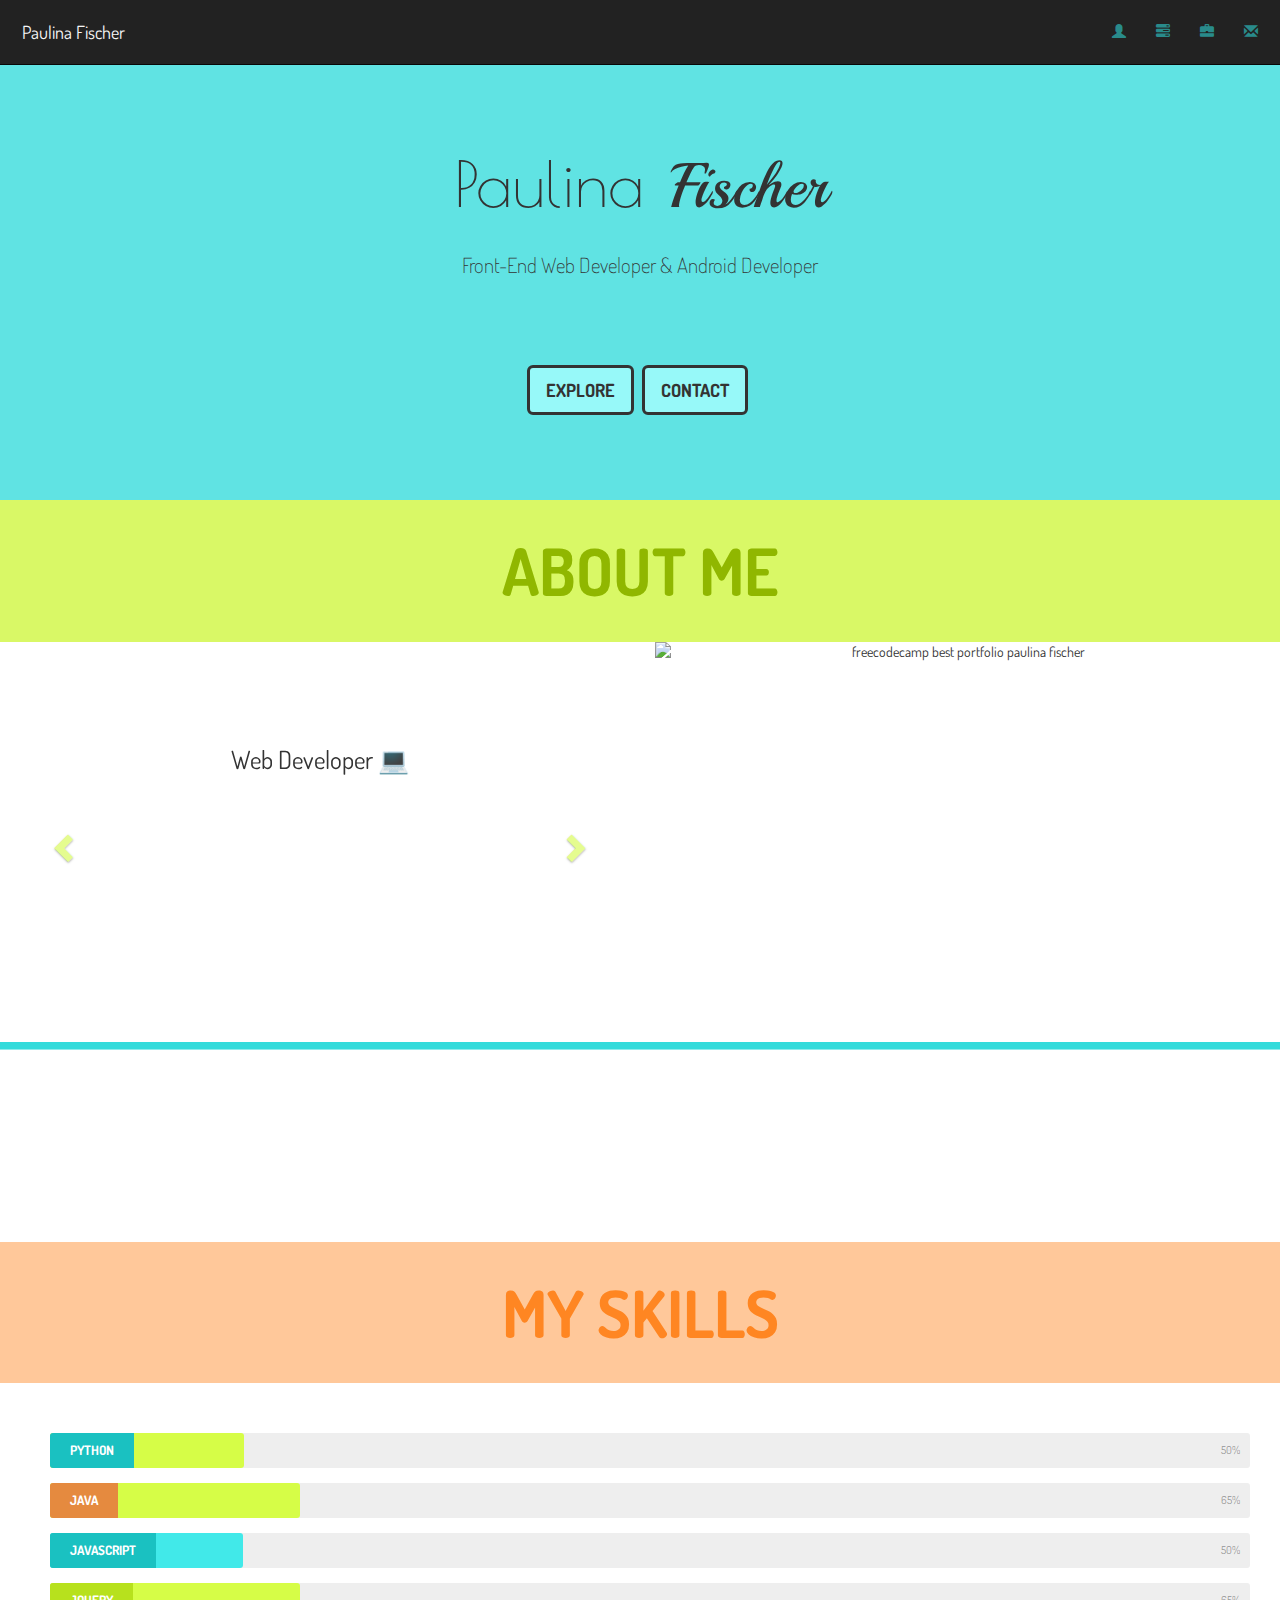
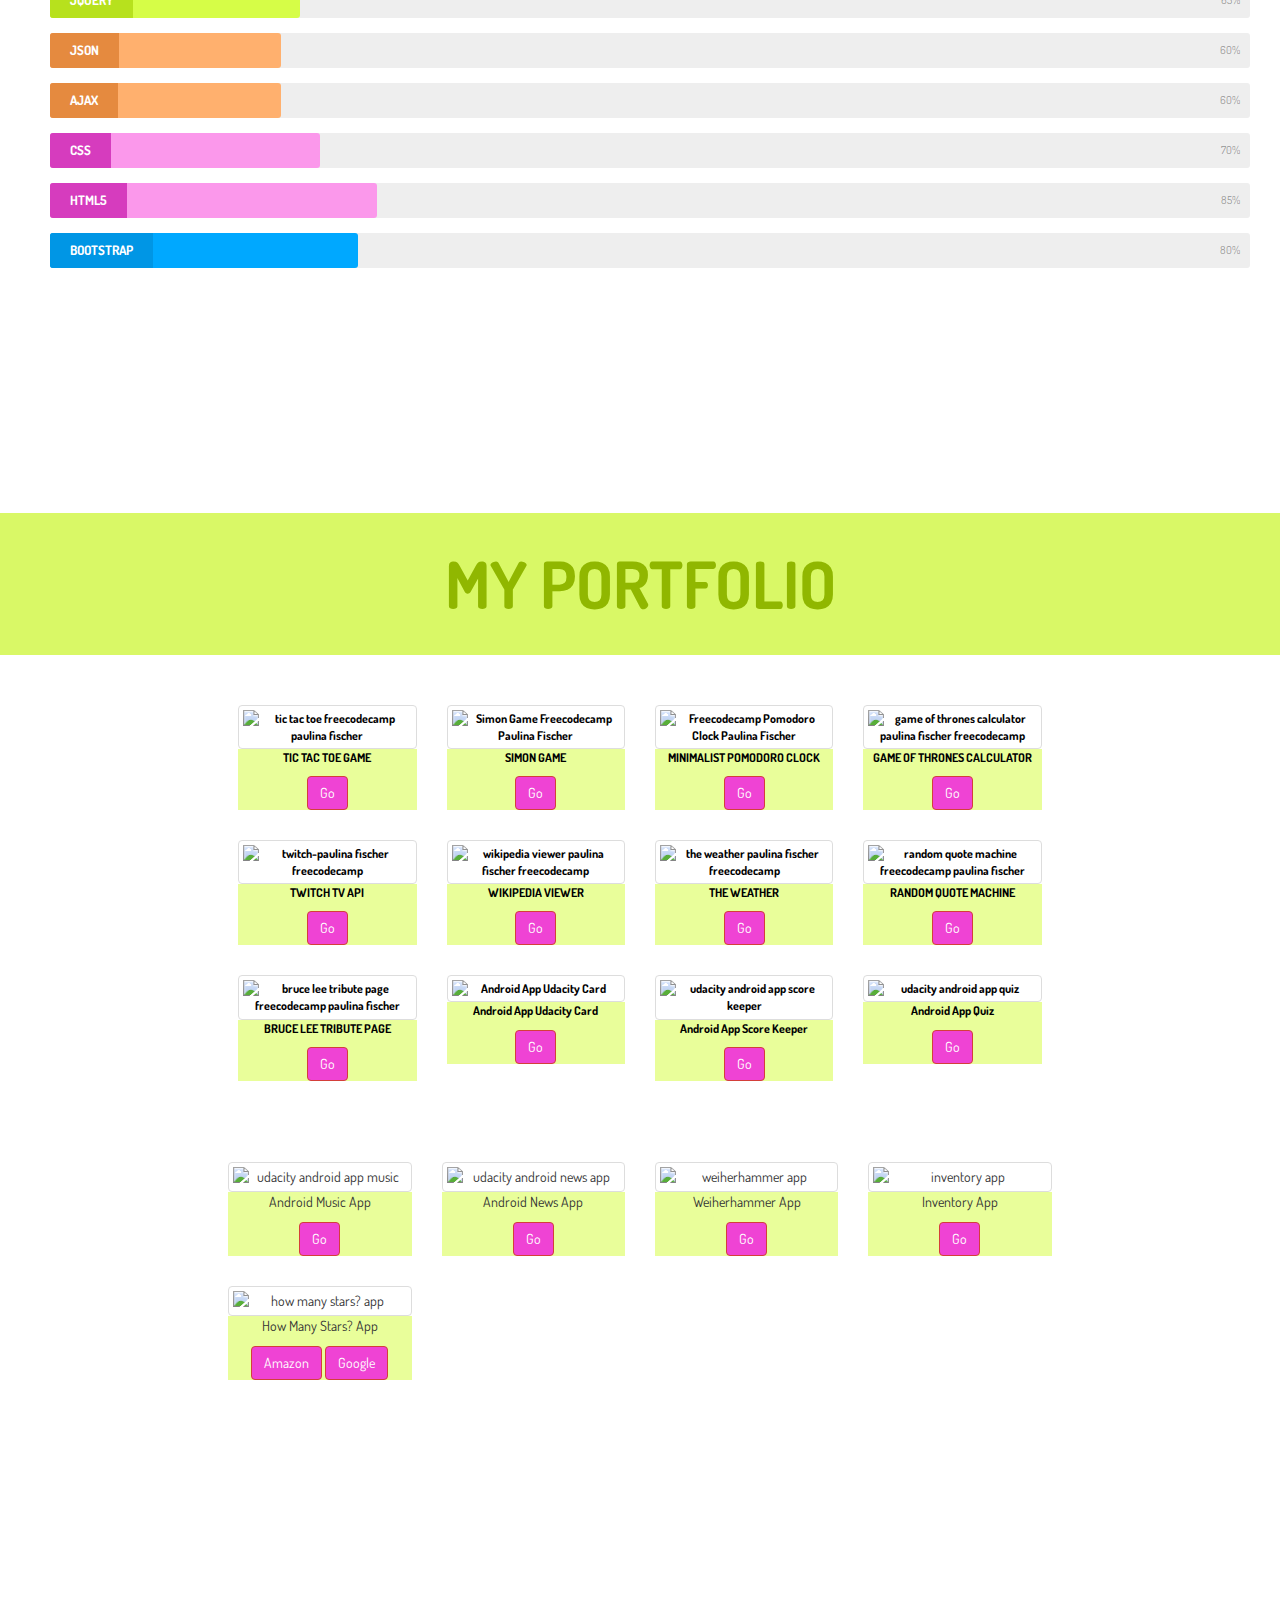
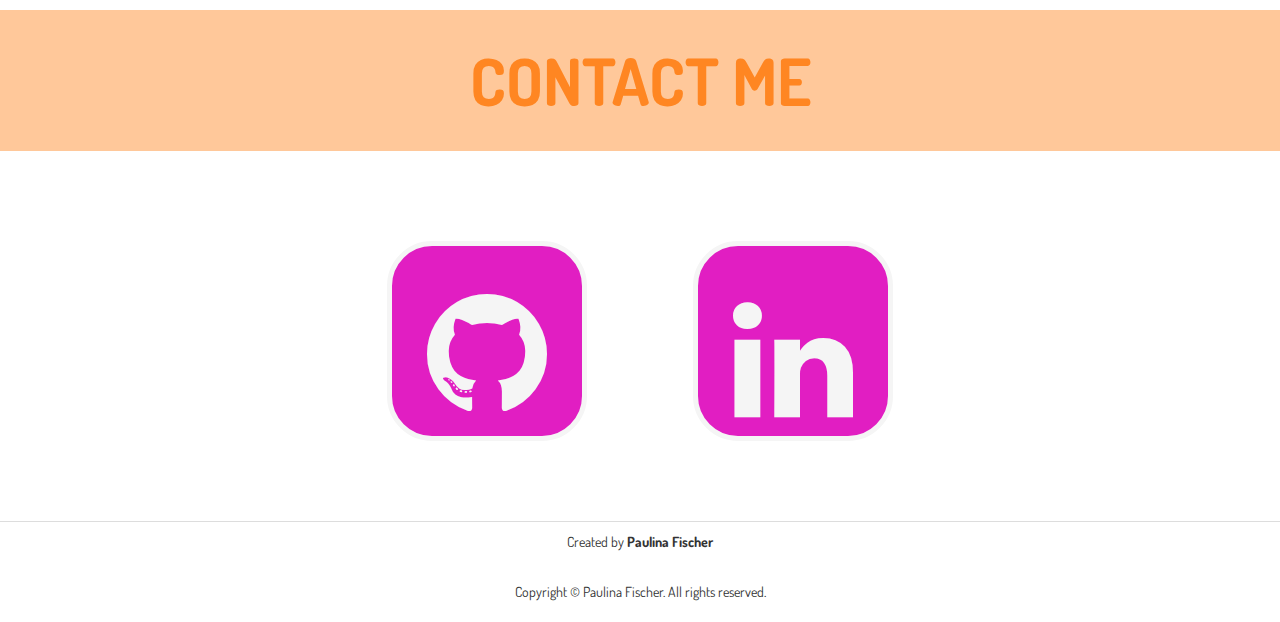
==== commit bdc3a747: "Update index.html" ====
--- a/index.html
+++ b/index.html
@@ -844,7 +844,6 @@
     </div>	    
          <div class= "col-sm-2"></div>
     </div>
-	     </div>
 	     <!--
 <div class= "row text-center">
   <div class= "col-sm-2"></div>
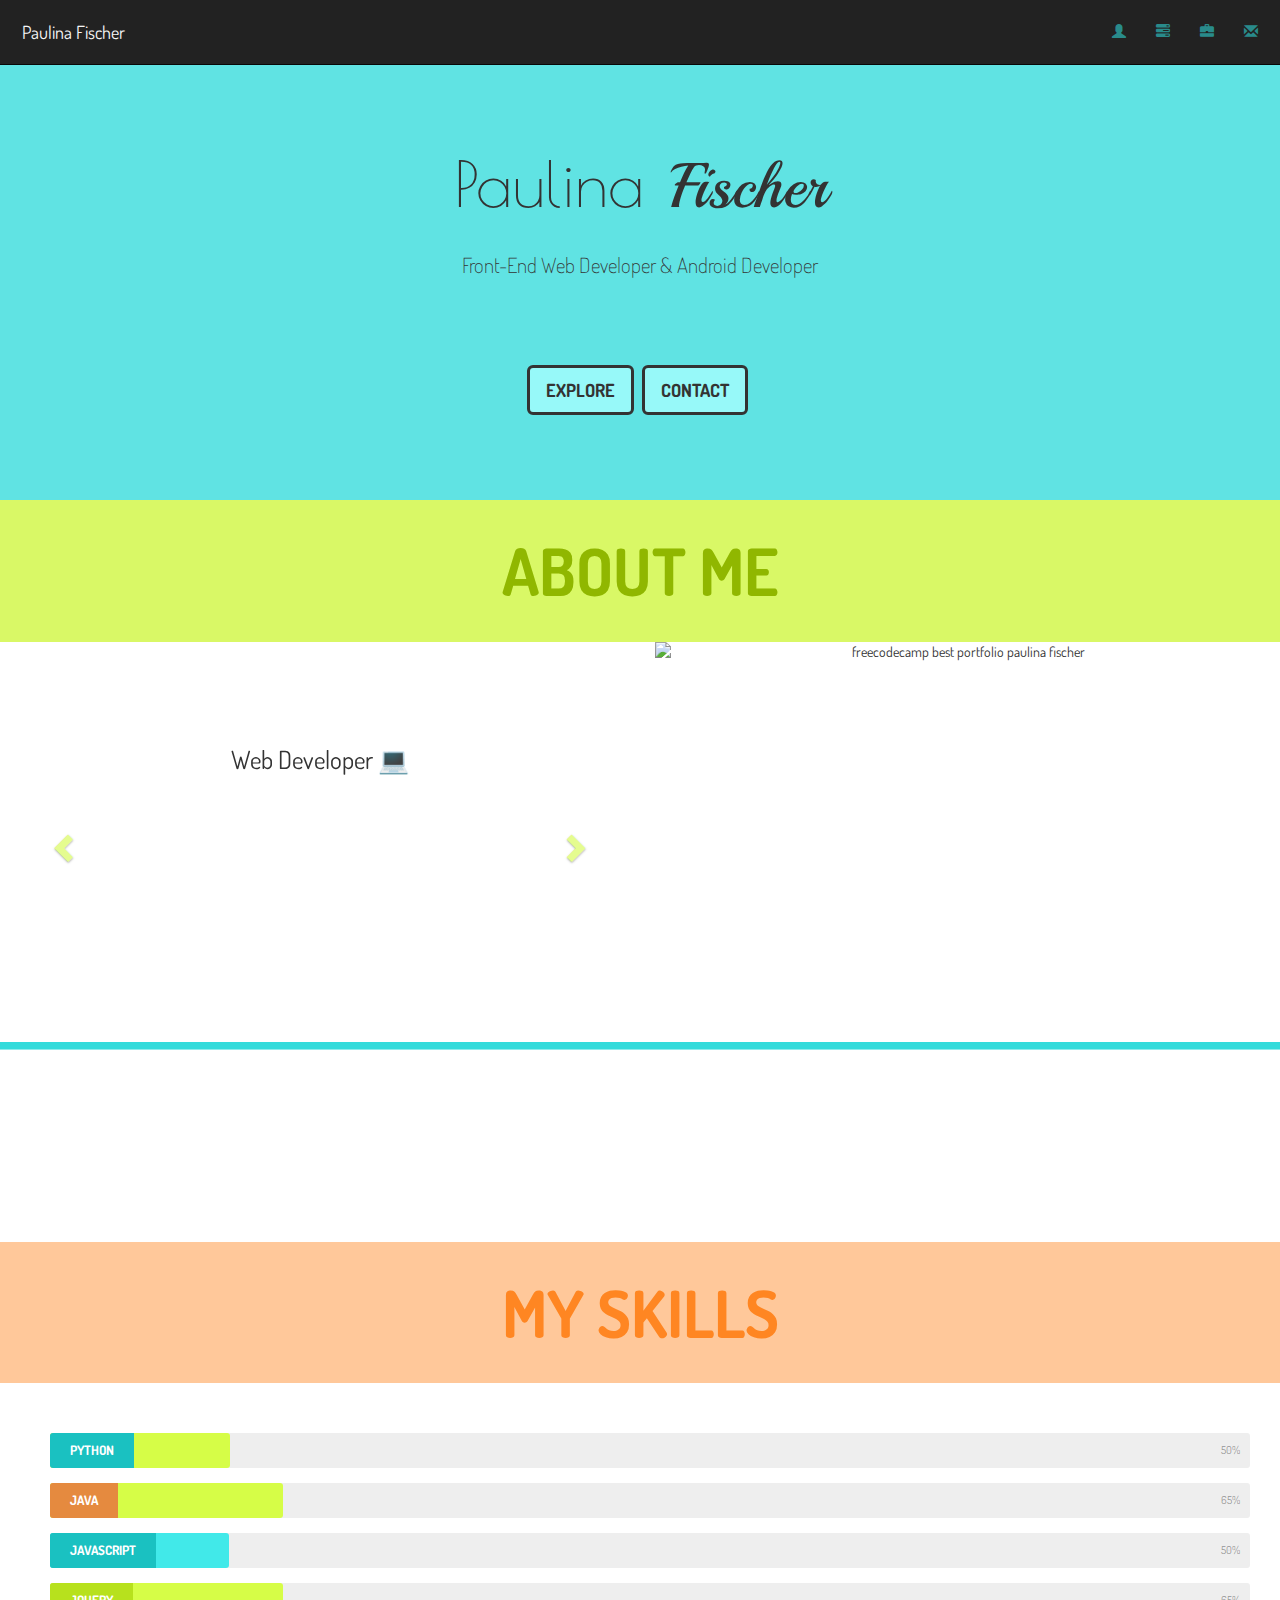
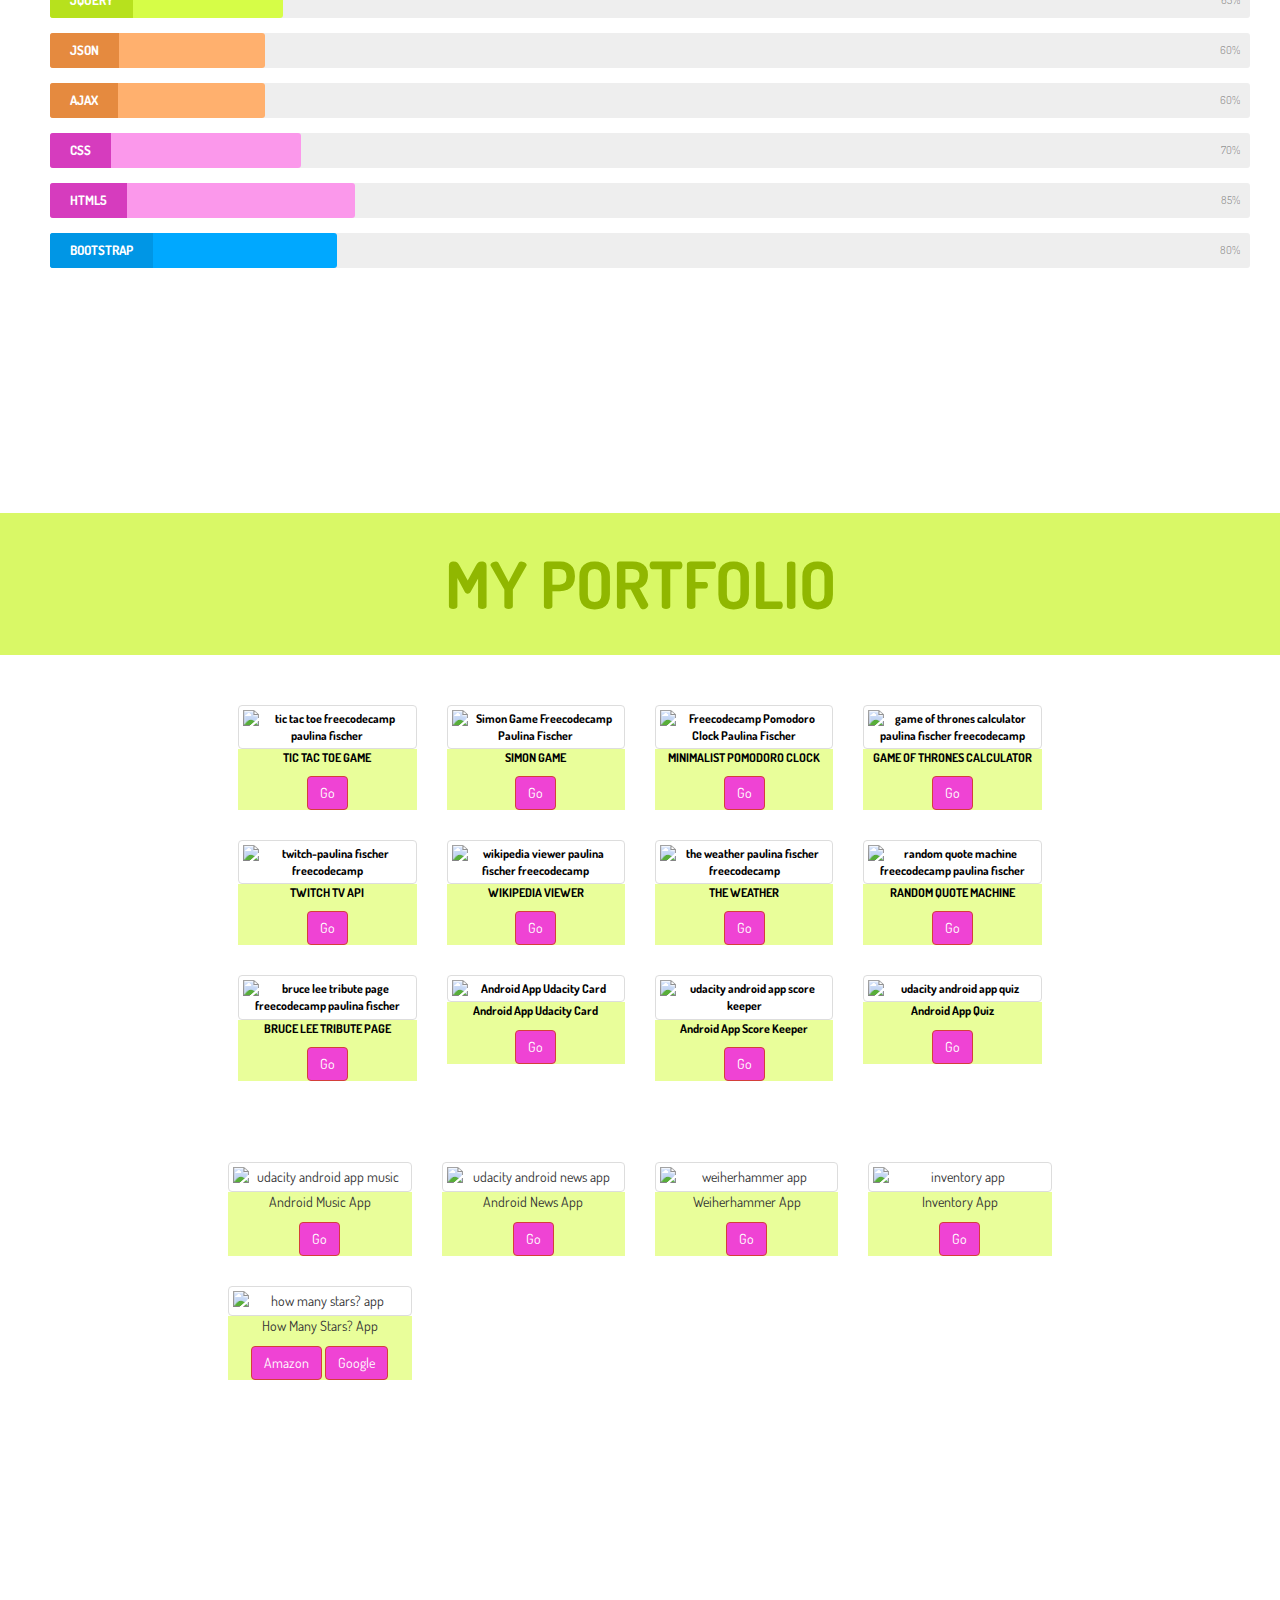
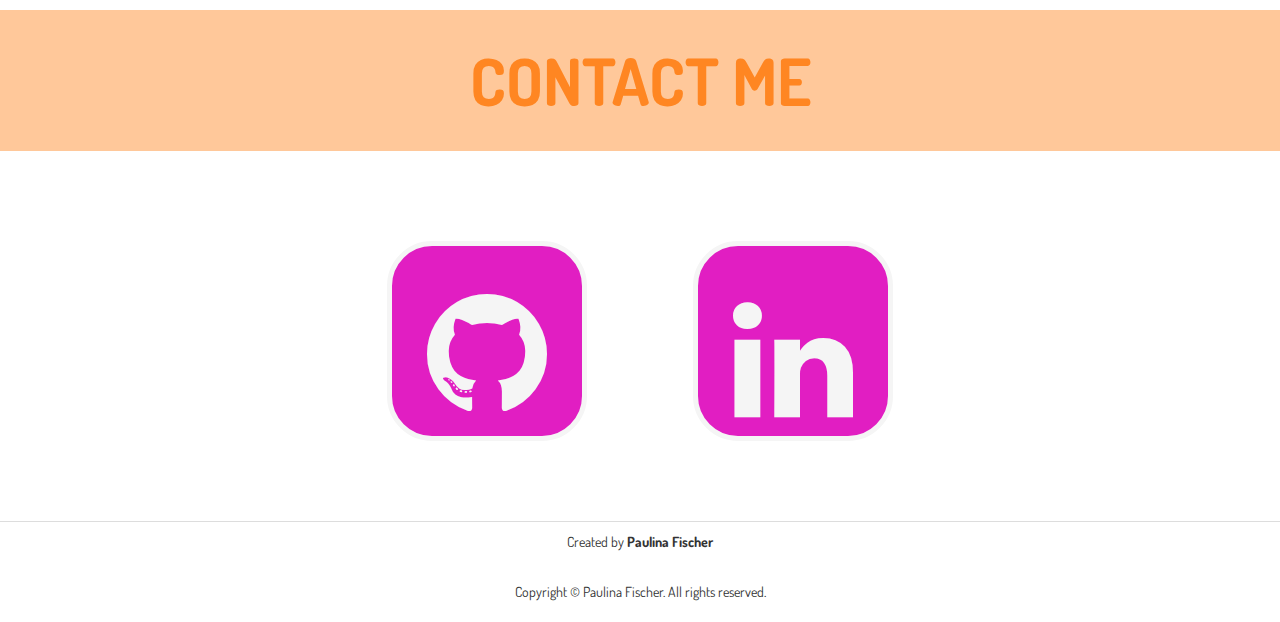
==== commit febb5ca8: "Update index.html" ====
--- a/index.html
+++ b/index.html
@@ -842,7 +842,6 @@
         </div>
 	  </div>
     </div>	    
-         <div class= "col-sm-2"></div>
     </div>
 	     <!--
 <div class= "row text-center">
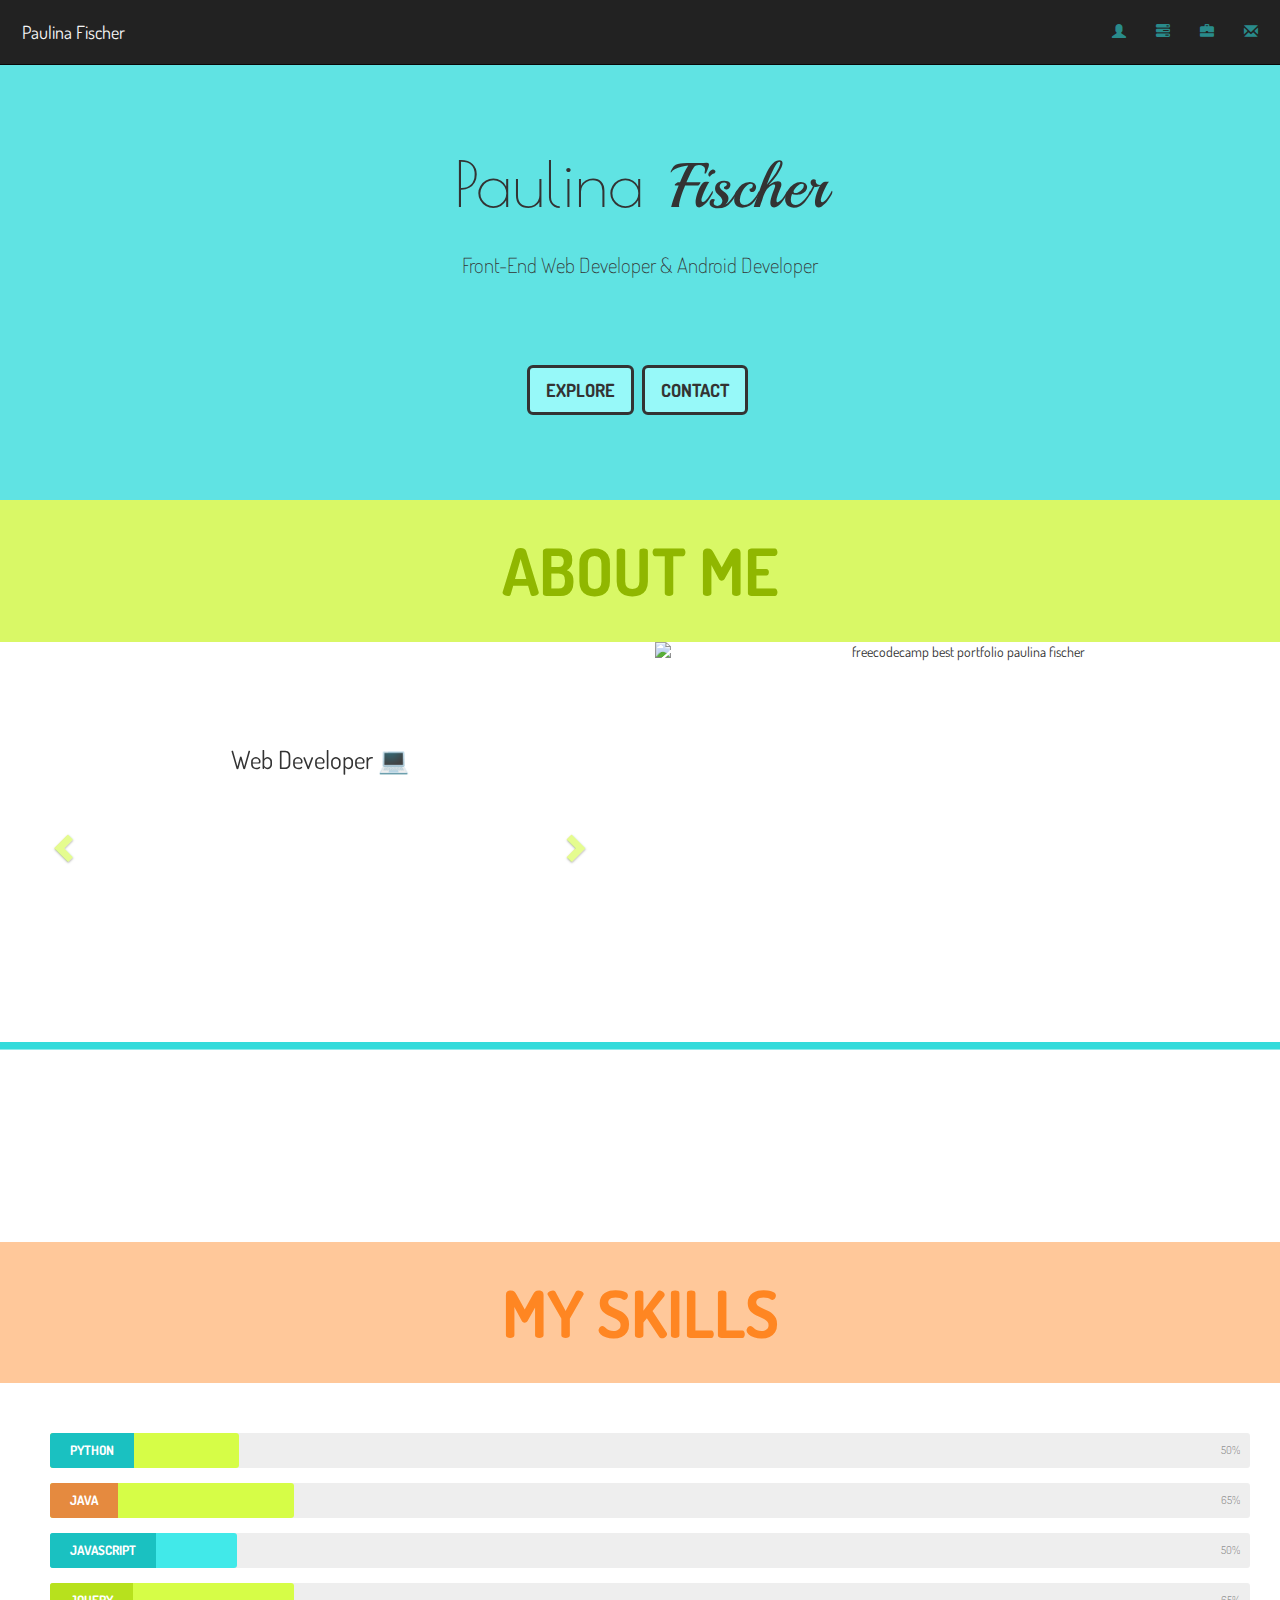
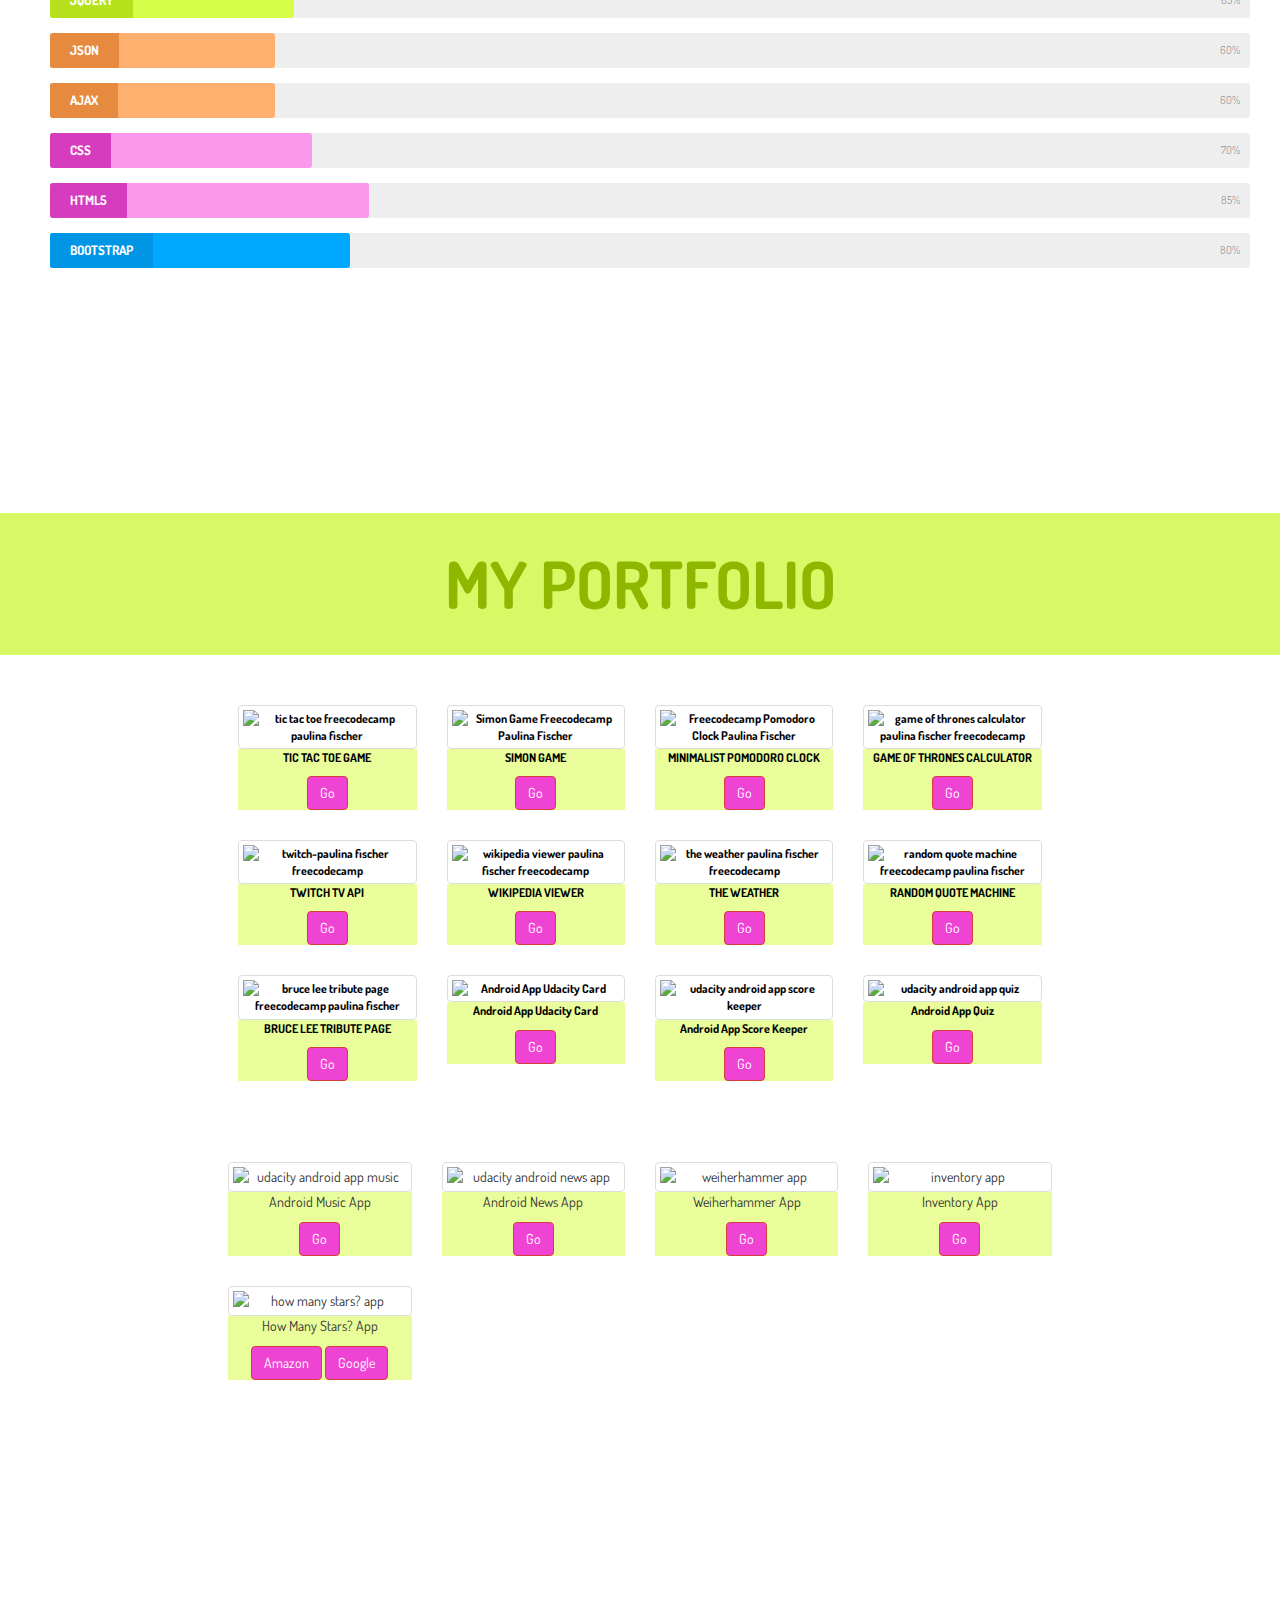
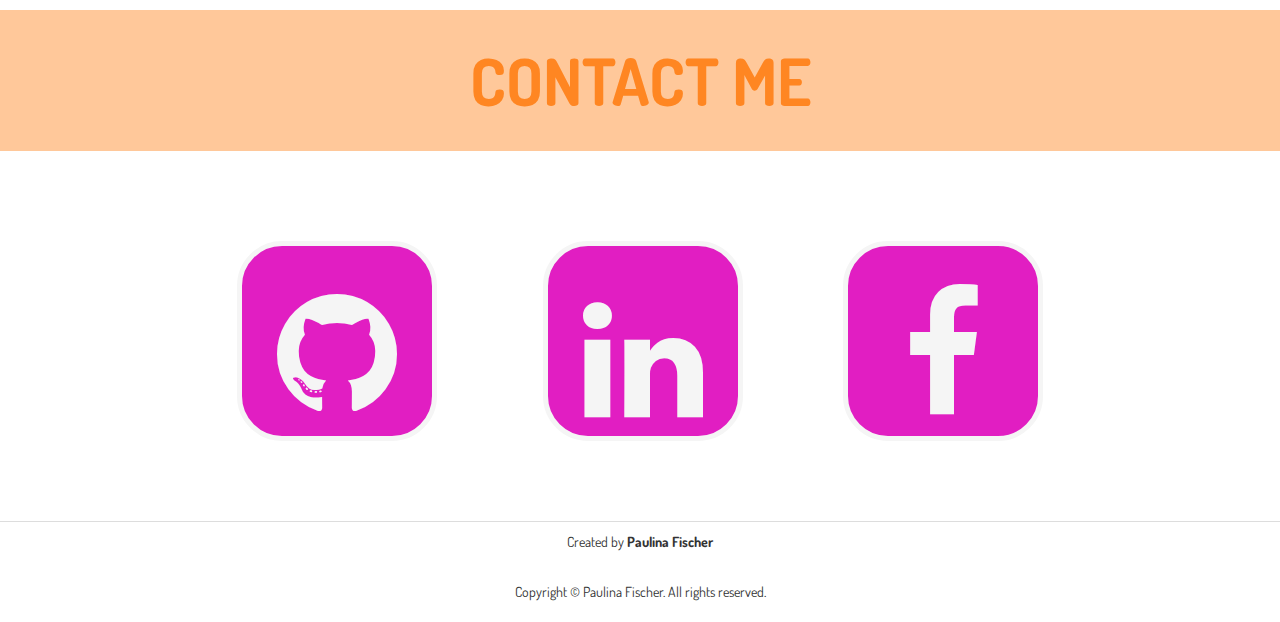
==== commit 6c3b4ff0: "Update index.html" ====
--- a/index.html
+++ b/index.html
@@ -919,6 +919,9 @@
     </a>
      <a href="https://de.linkedin.com/in/paulinafischer" target="_blank"  target="_blank" id="linkedin" class="btn btn-info btn-sm" role="button">
        <i class="fa fa-linkedin animated infinite jello" aria-hidden="true"></i>
+	     <a href= "https://www.facebook.com/Paulina-Fischer-Developer-270563707092007/" target="_blank" id="github" class="btn btn-info btn-lg" role="button">
+    <i class="fa fa-facebook animated infinite bounce" aria-hidden="true"></i>
+    </a>
        </a>
        </h3>
   </section>
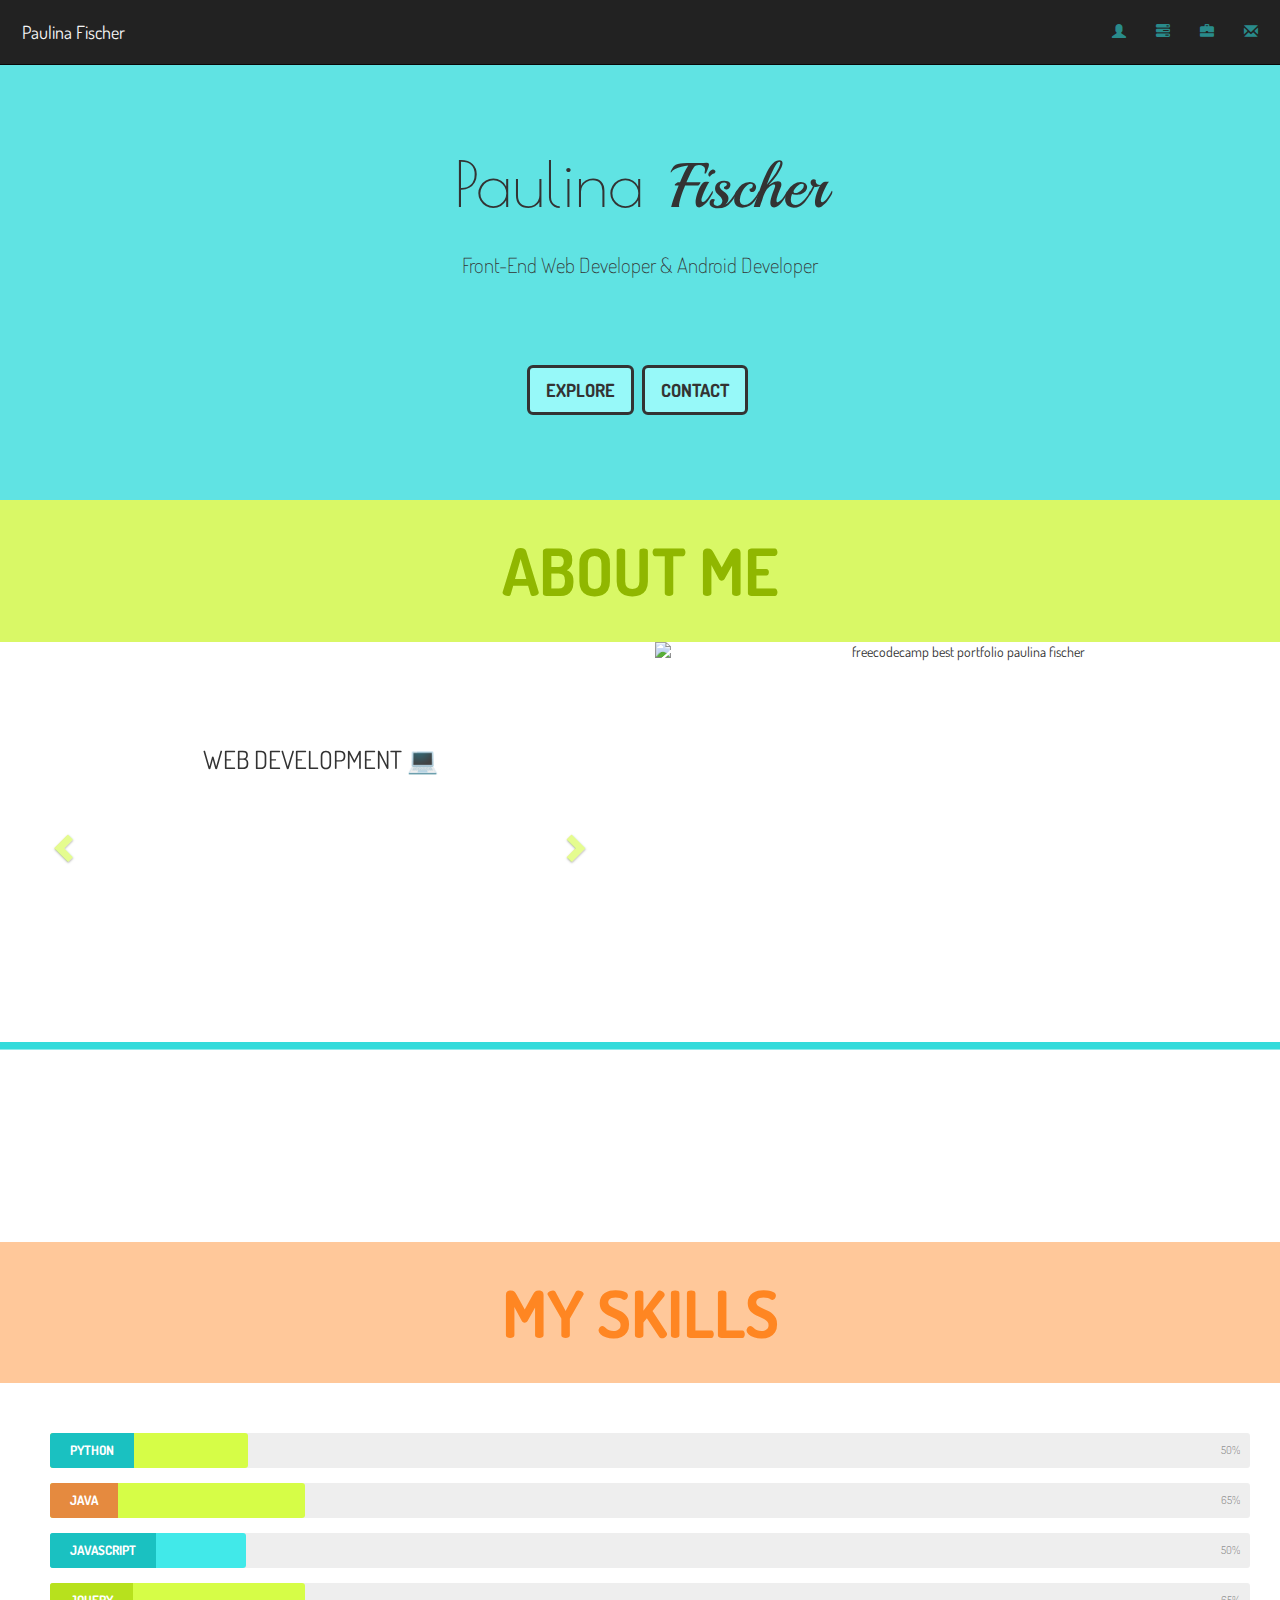
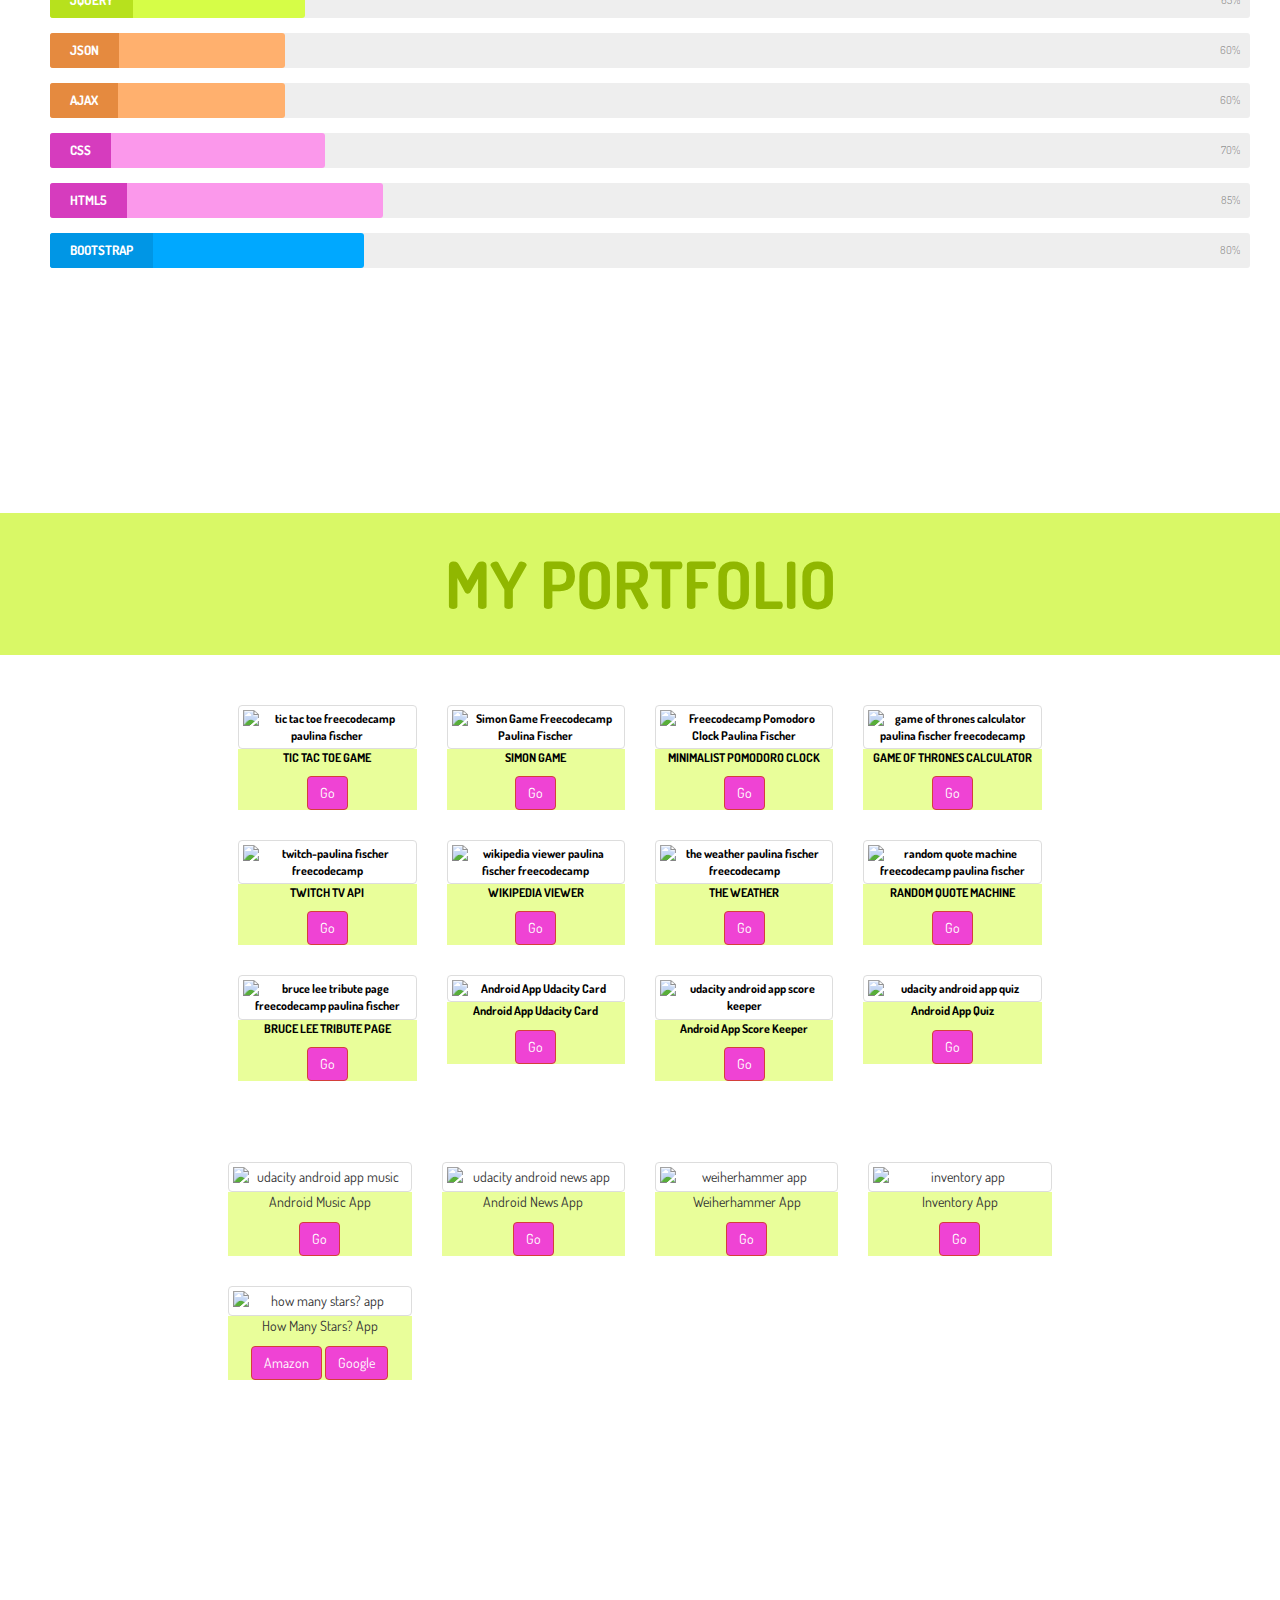
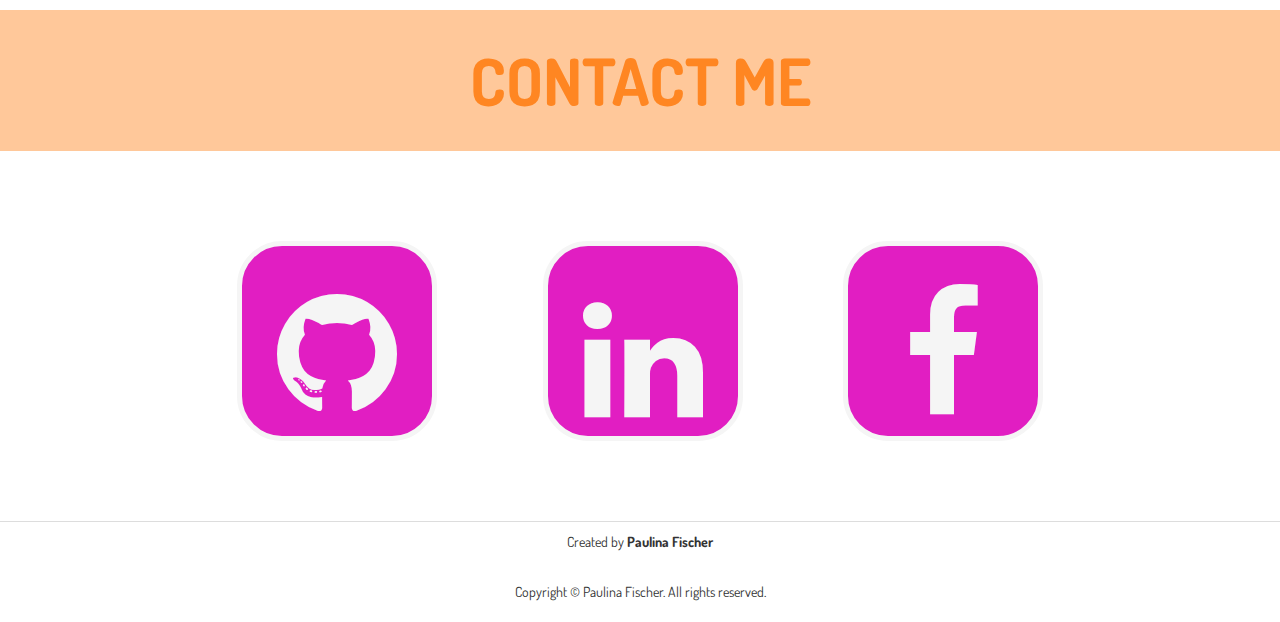
==== commit 36b5310c: "Update index.html" ====
--- a/index.html
+++ b/index.html
@@ -558,35 +558,35 @@
                 <div class="item active">
                     <div class="carousel-content">
                         <div>
-                            <p>Web Developer 💻</p>
+                            <p>WEB DEVELOPMENT 💻</p>
                         </div>
                     </div>
                 </div>
                 <div class="item">
                     <div class="carousel-content">
                         <div>
-                            <p>Android Developer 📱</p>
+                            <p>DESIGN</p>
                         </div>
                     </div>
                 </div>
                 <div class="item">
                     <div class="carousel-content">
                         <div>
-                            <p>Online Web and Android Design & Development Service 💻</p>
+                            <p></p>
                         </div>
                     </div>
                 </div>
                 <div class="item">
                     <div class="carousel-content">
                         <div>
-                            <p>Data Science Student 📊</p>
+                            <p></p>
                         </div>
                     </div>
                 </div>
               <div class="item">
                     <div class="carousel-content">
                         <div>
-                            <p>I love to code I love my job 😊</p>
+                            <p>SEO</p>
                         </div>
                     </div>
                 </div>
@@ -594,7 +594,7 @@
 		   <div class="item">
                     <div class="carousel-content">
                         <div>
-                            <p>Web & Android Developer from Weiherhammer-Deutschland</p>
+                            <p>DATA ANALYTICS</p>
                         </div>
                     </div>
                 </div>
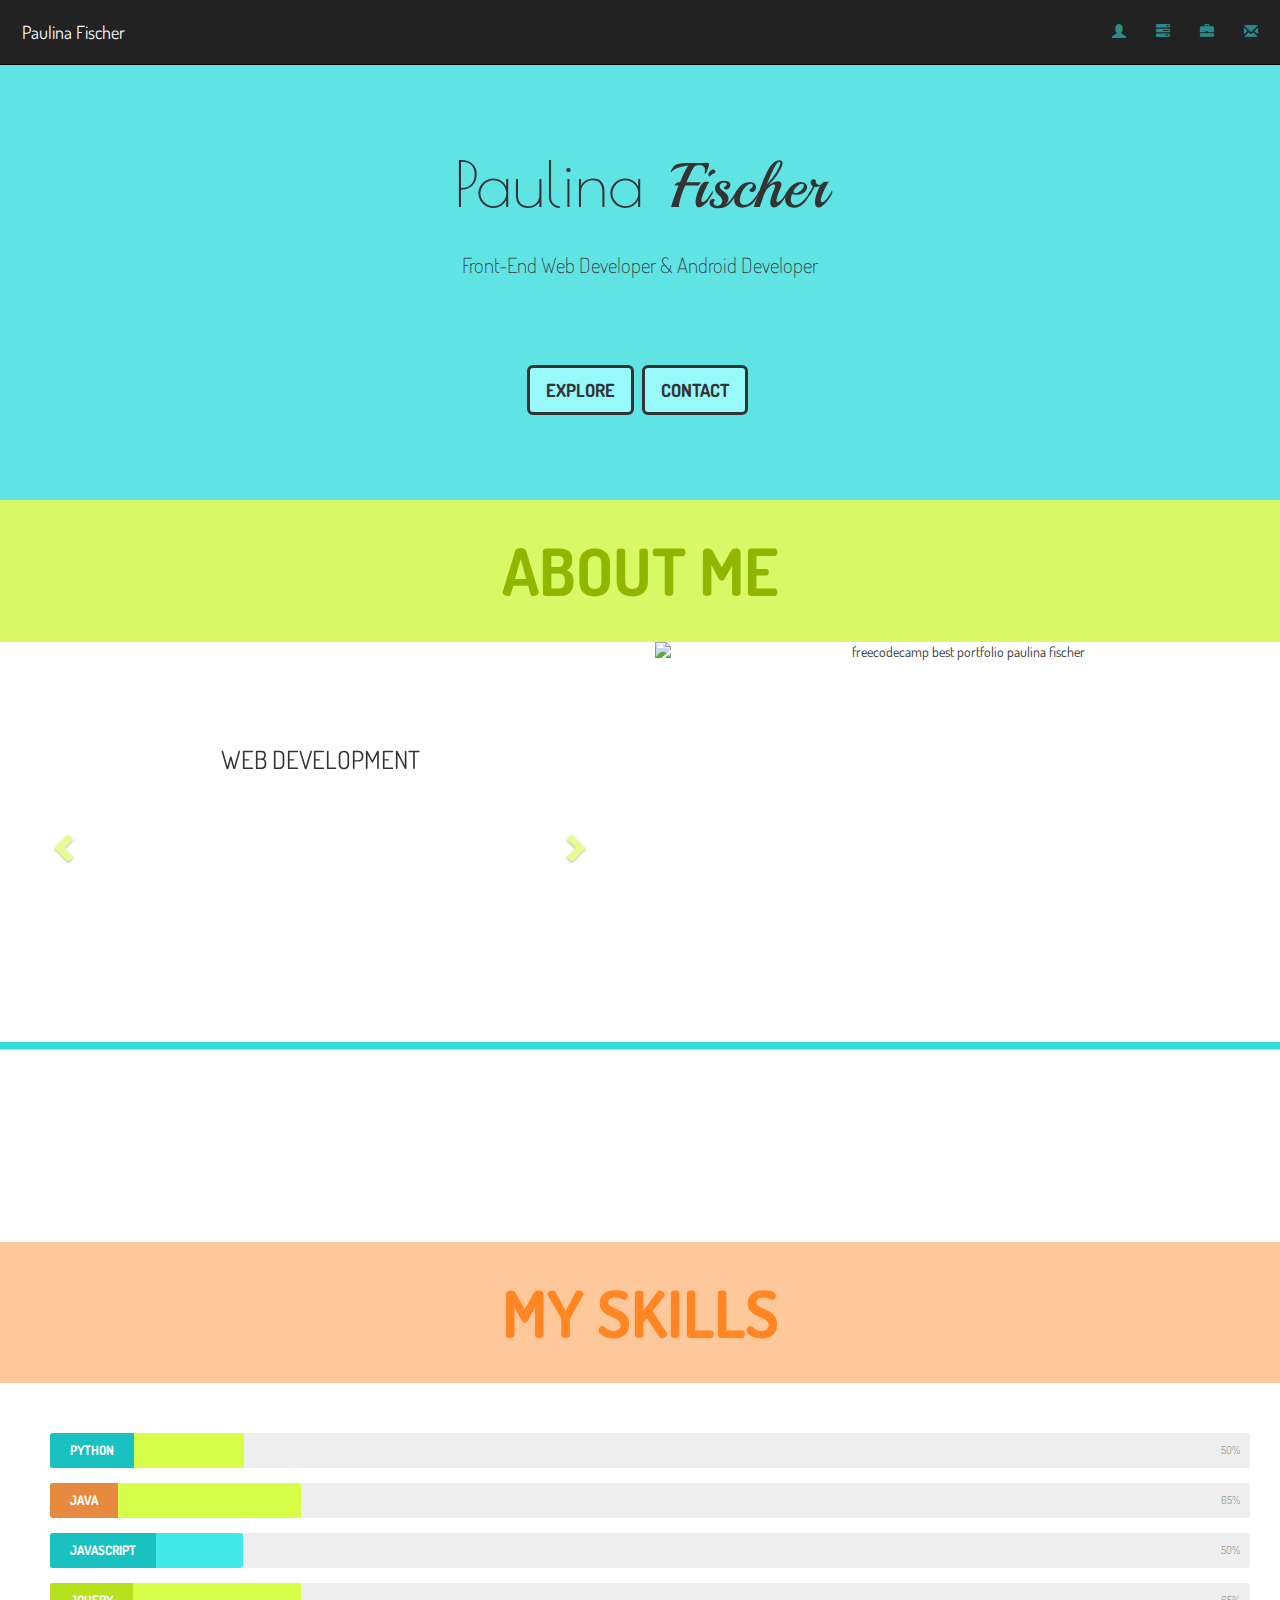
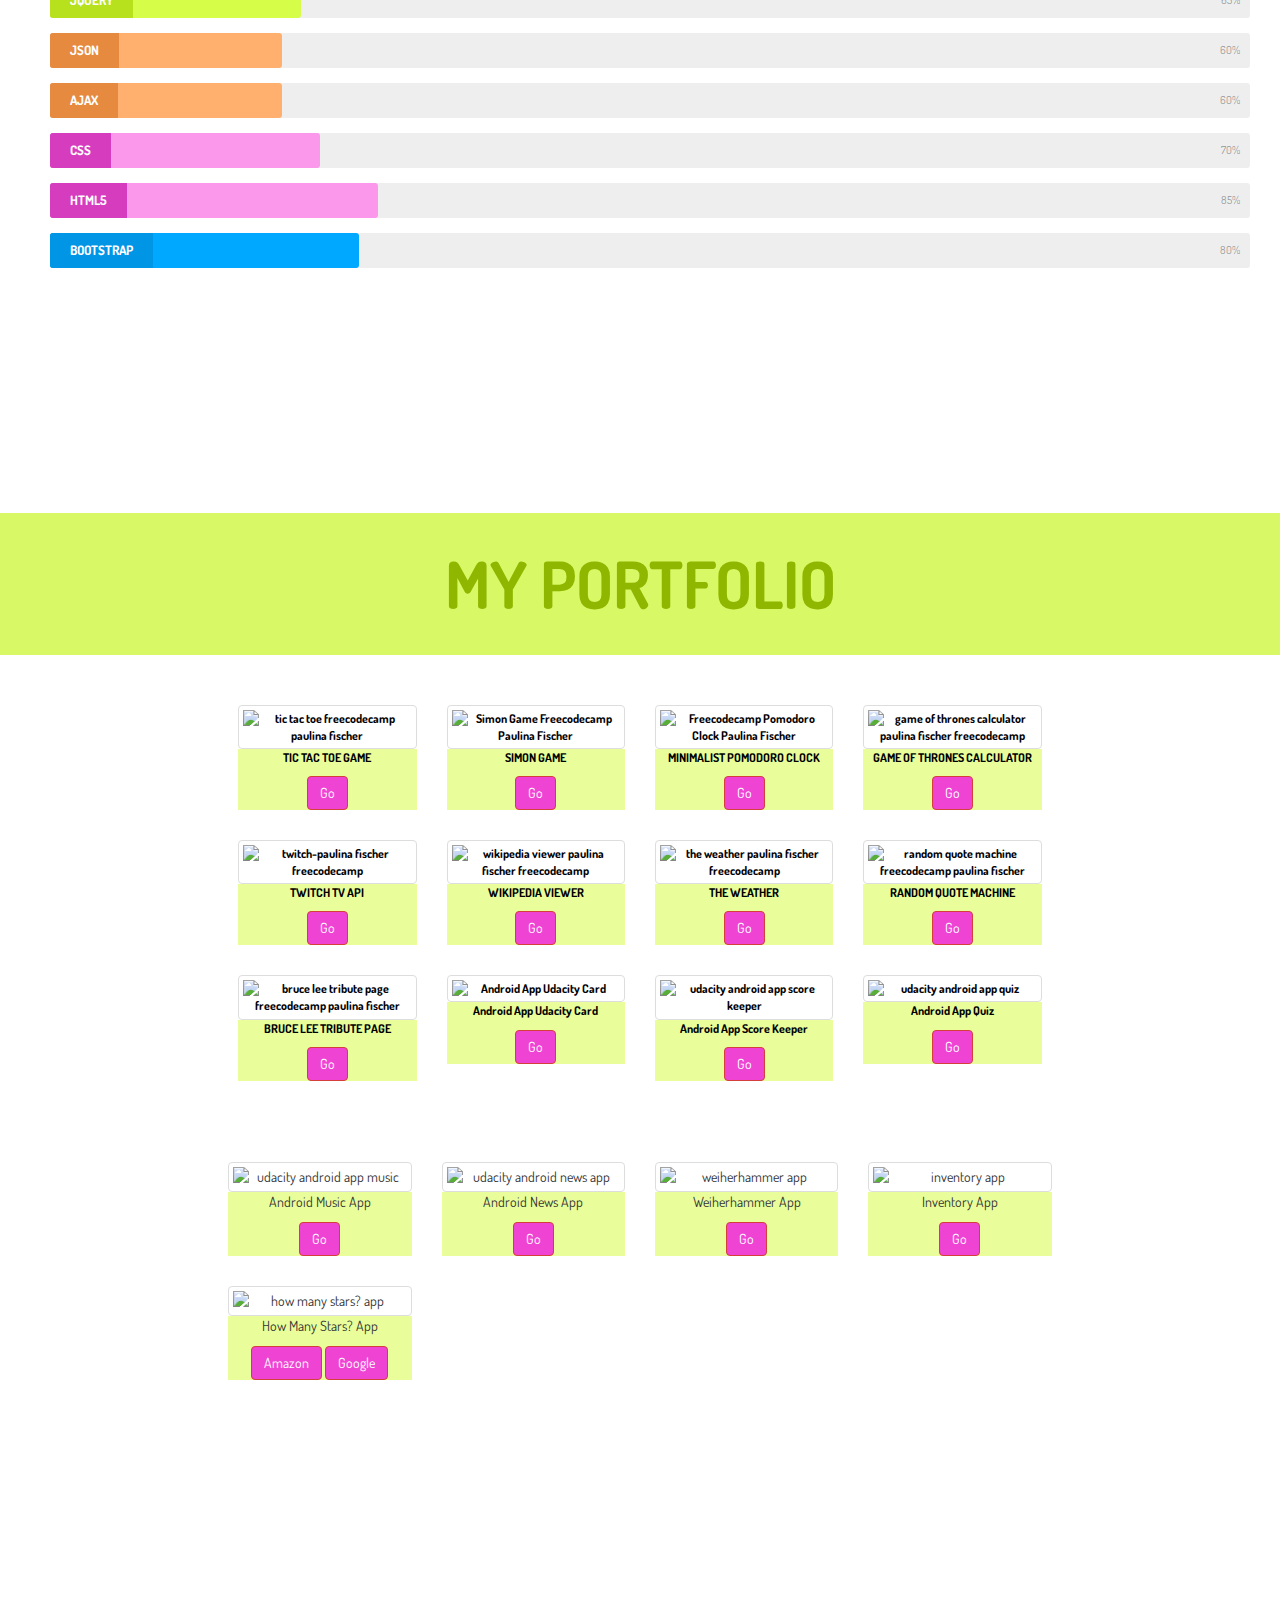
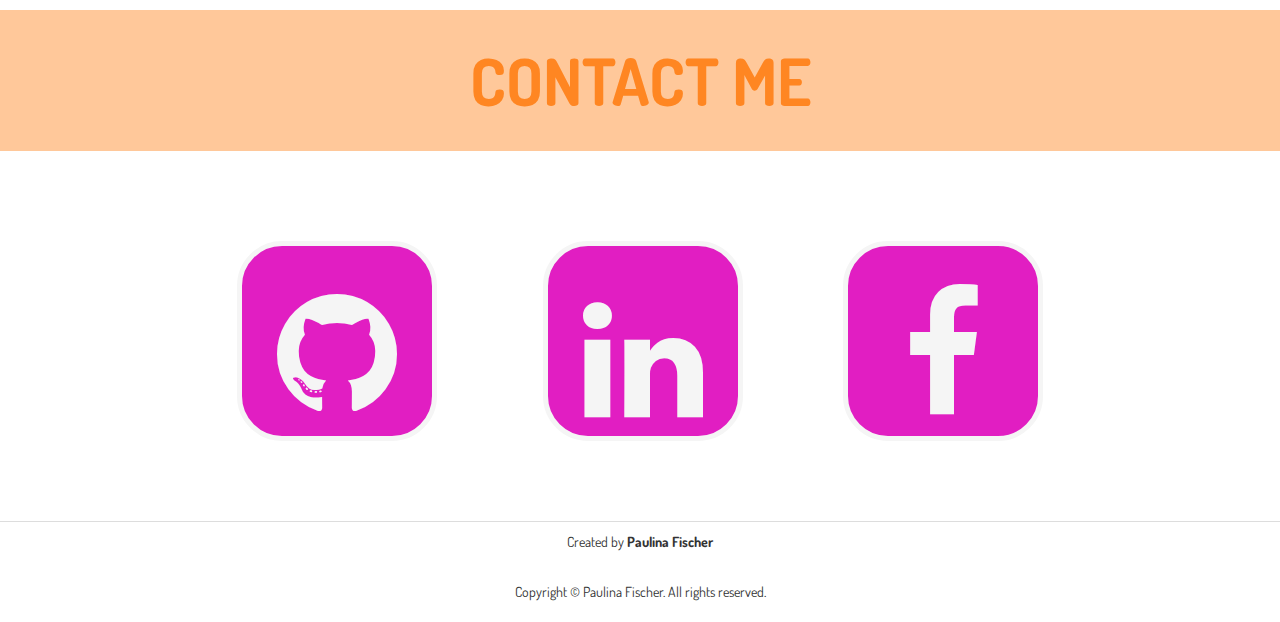
==== commit 0b85771b: "Update index.html" ====
--- a/index.html
+++ b/index.html
@@ -558,7 +558,7 @@
                 <div class="item active">
                     <div class="carousel-content">
                         <div>
-                            <p>WEB DEVELOPMENT 💻</p>
+                            <p>WEB DEVELOPMENT</p>
                         </div>
                     </div>
                 </div>
@@ -569,17 +569,11 @@
                         </div>
                     </div>
                 </div>
+ 
                 <div class="item">
                     <div class="carousel-content">
                         <div>
-                            <p></p>
-                        </div>
-                    </div>
-                </div>
-                <div class="item">
-                    <div class="carousel-content">
-                        <div>
-                            <p></p>
+                            <p>ANDROID DEVELOPMENT</p>
                         </div>
                     </div>
                 </div>
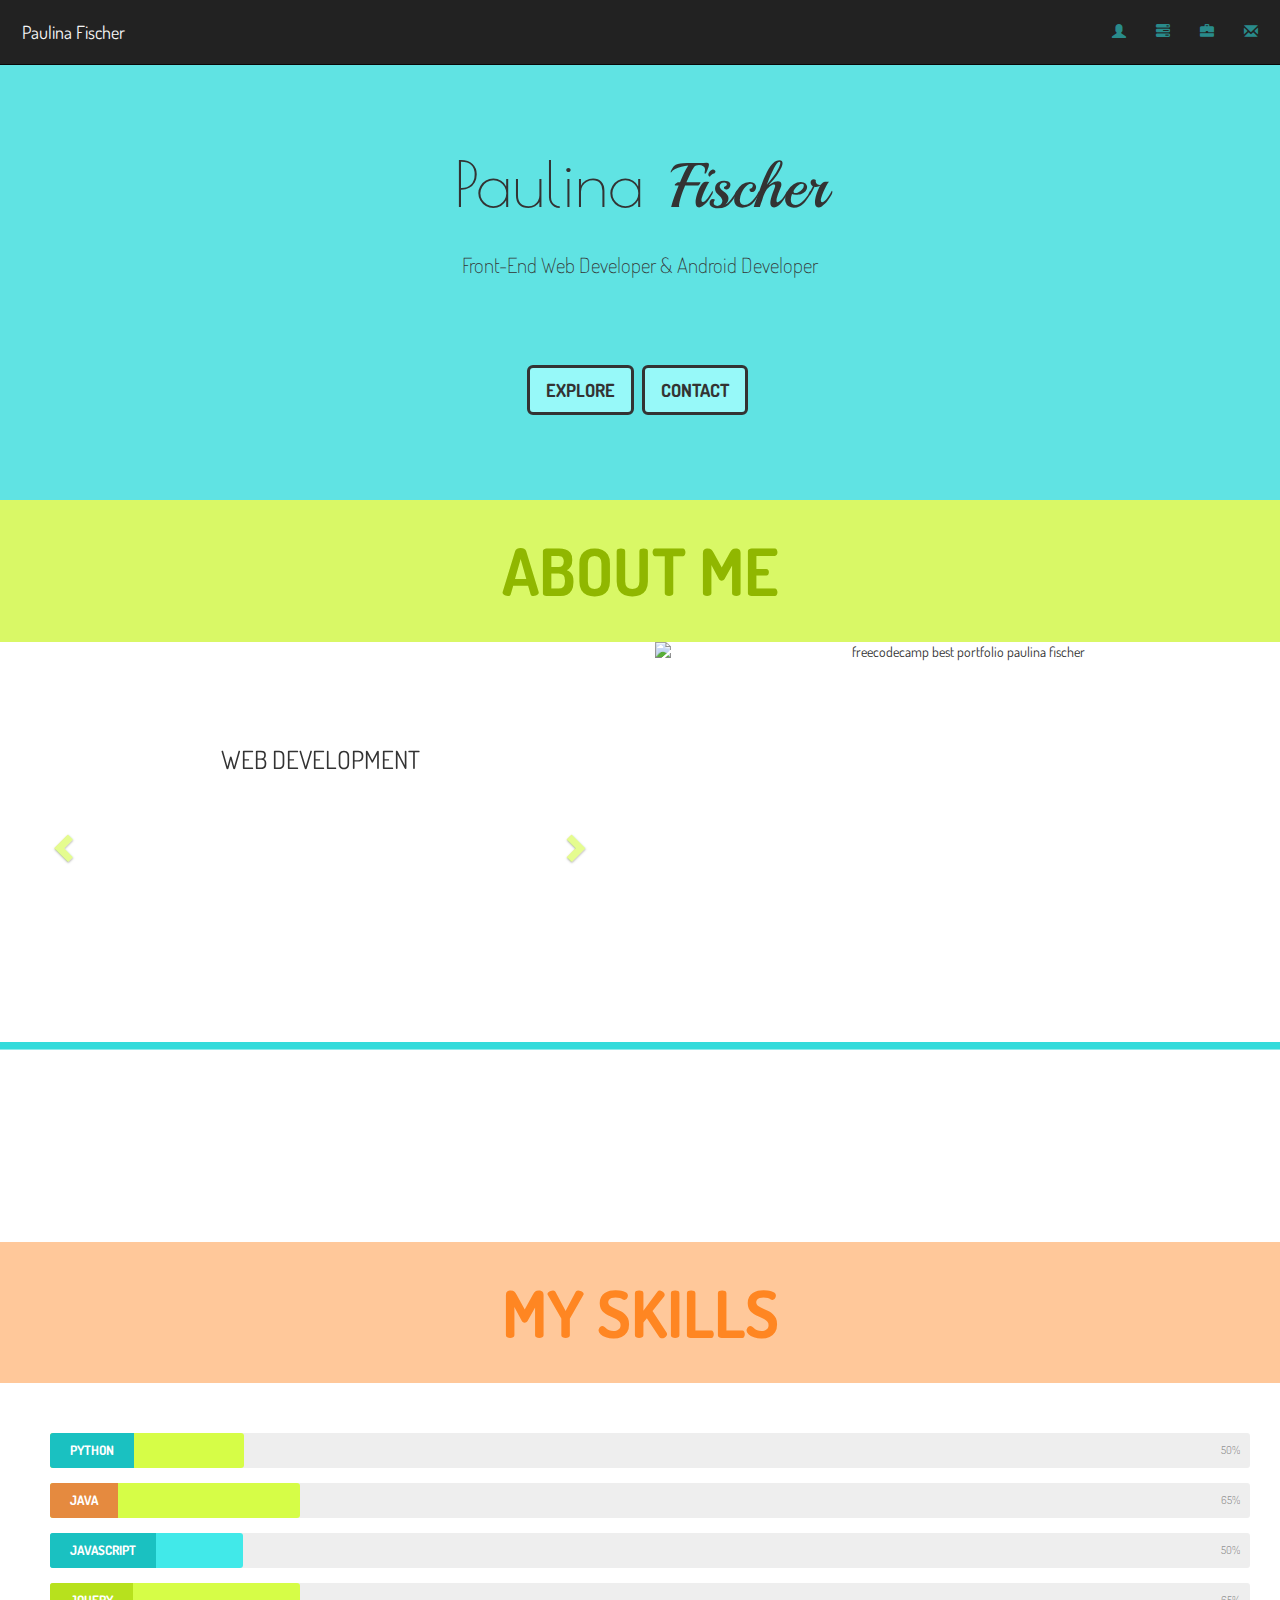
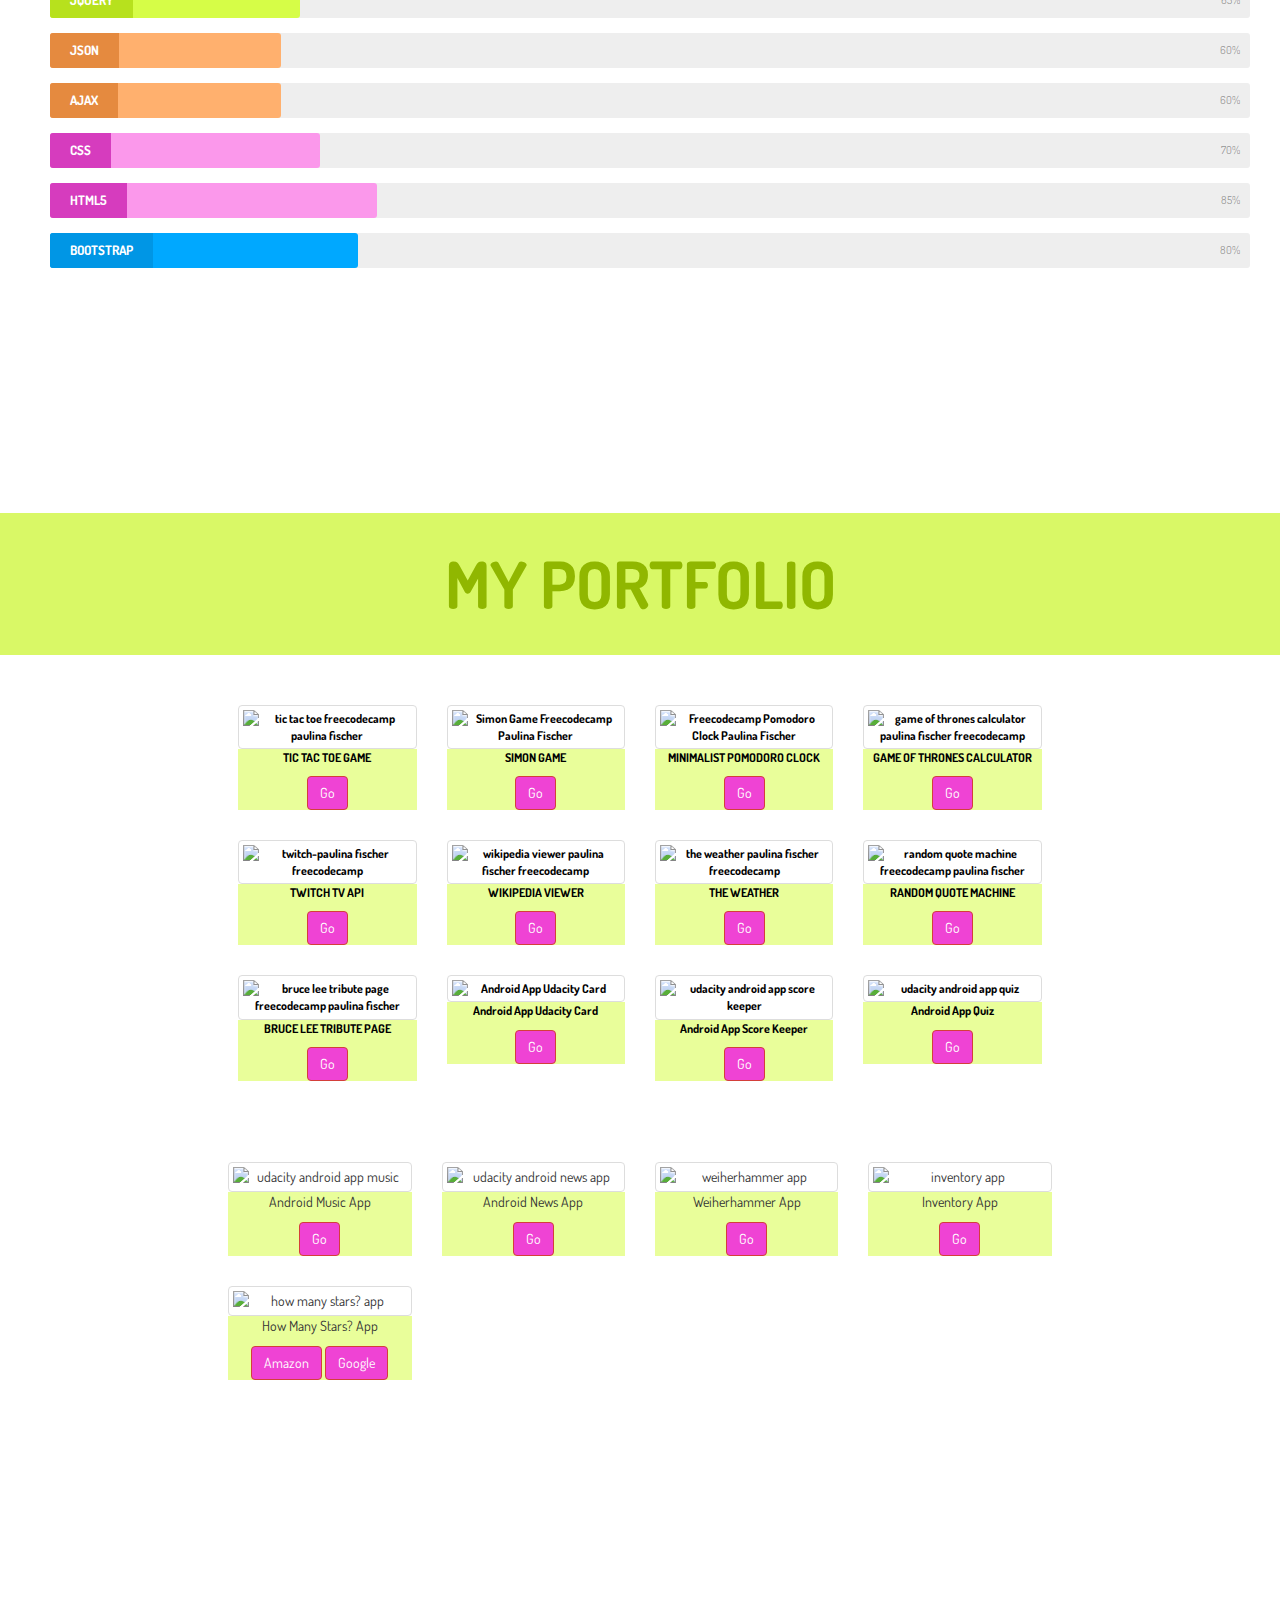
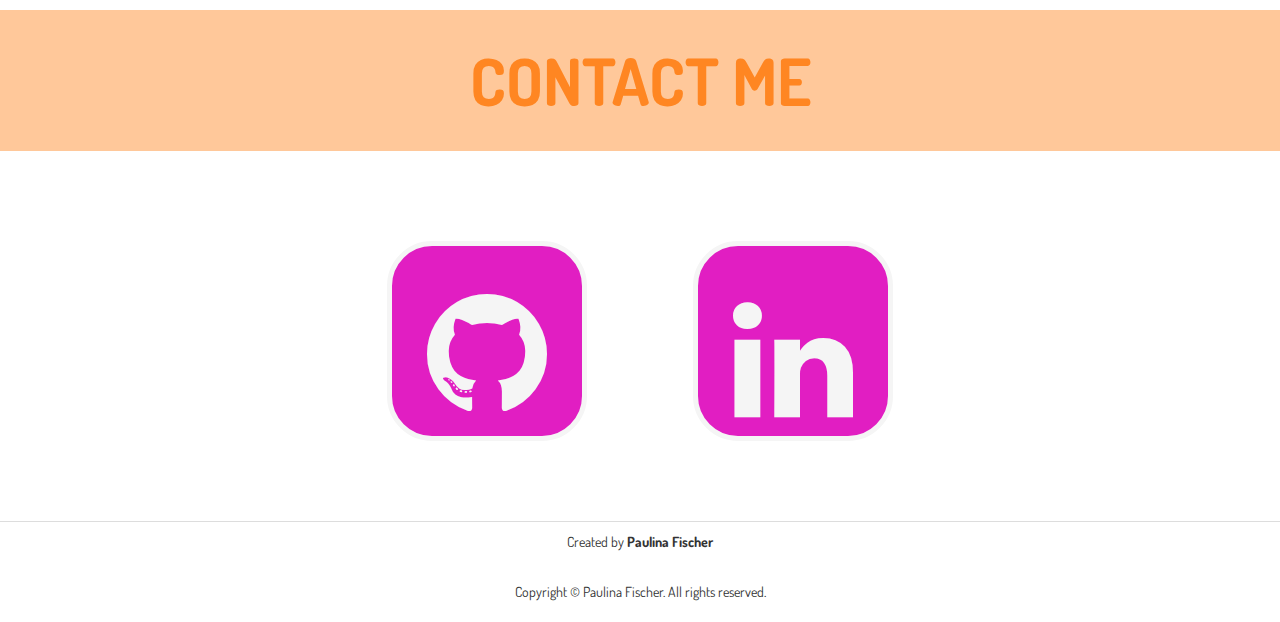
==== commit 25b04e1d: "Update index.html" ====
--- a/index.html
+++ b/index.html
@@ -911,11 +911,8 @@
   <a href= "https://github.com/paulinafischer" target="_blank" id="github" class="btn btn-info btn-lg" role="button">
     <i class="fa fa-github animated infinite bounce" aria-hidden="true"></i>
     </a>
-     <a href="https://de.linkedin.com/in/paulinafischer" target="_blank"  target="_blank" id="linkedin" class="btn btn-info btn-sm" role="button">
+     <a href="https://www.linkedin.com/in/paulina-fischer/" target="_blank"  target="_blank" id="linkedin" class="btn btn-info btn-sm" role="button">
        <i class="fa fa-linkedin animated infinite jello" aria-hidden="true"></i>
-	     <a href= "https://www.facebook.com/Paulina-Fischer-Developer-270563707092007/" target="_blank" id="github" class="btn btn-info btn-lg" role="button">
-    <i class="fa fa-facebook animated infinite bounce" aria-hidden="true"></i>
-    </a>
        </a>
        </h3>
   </section>
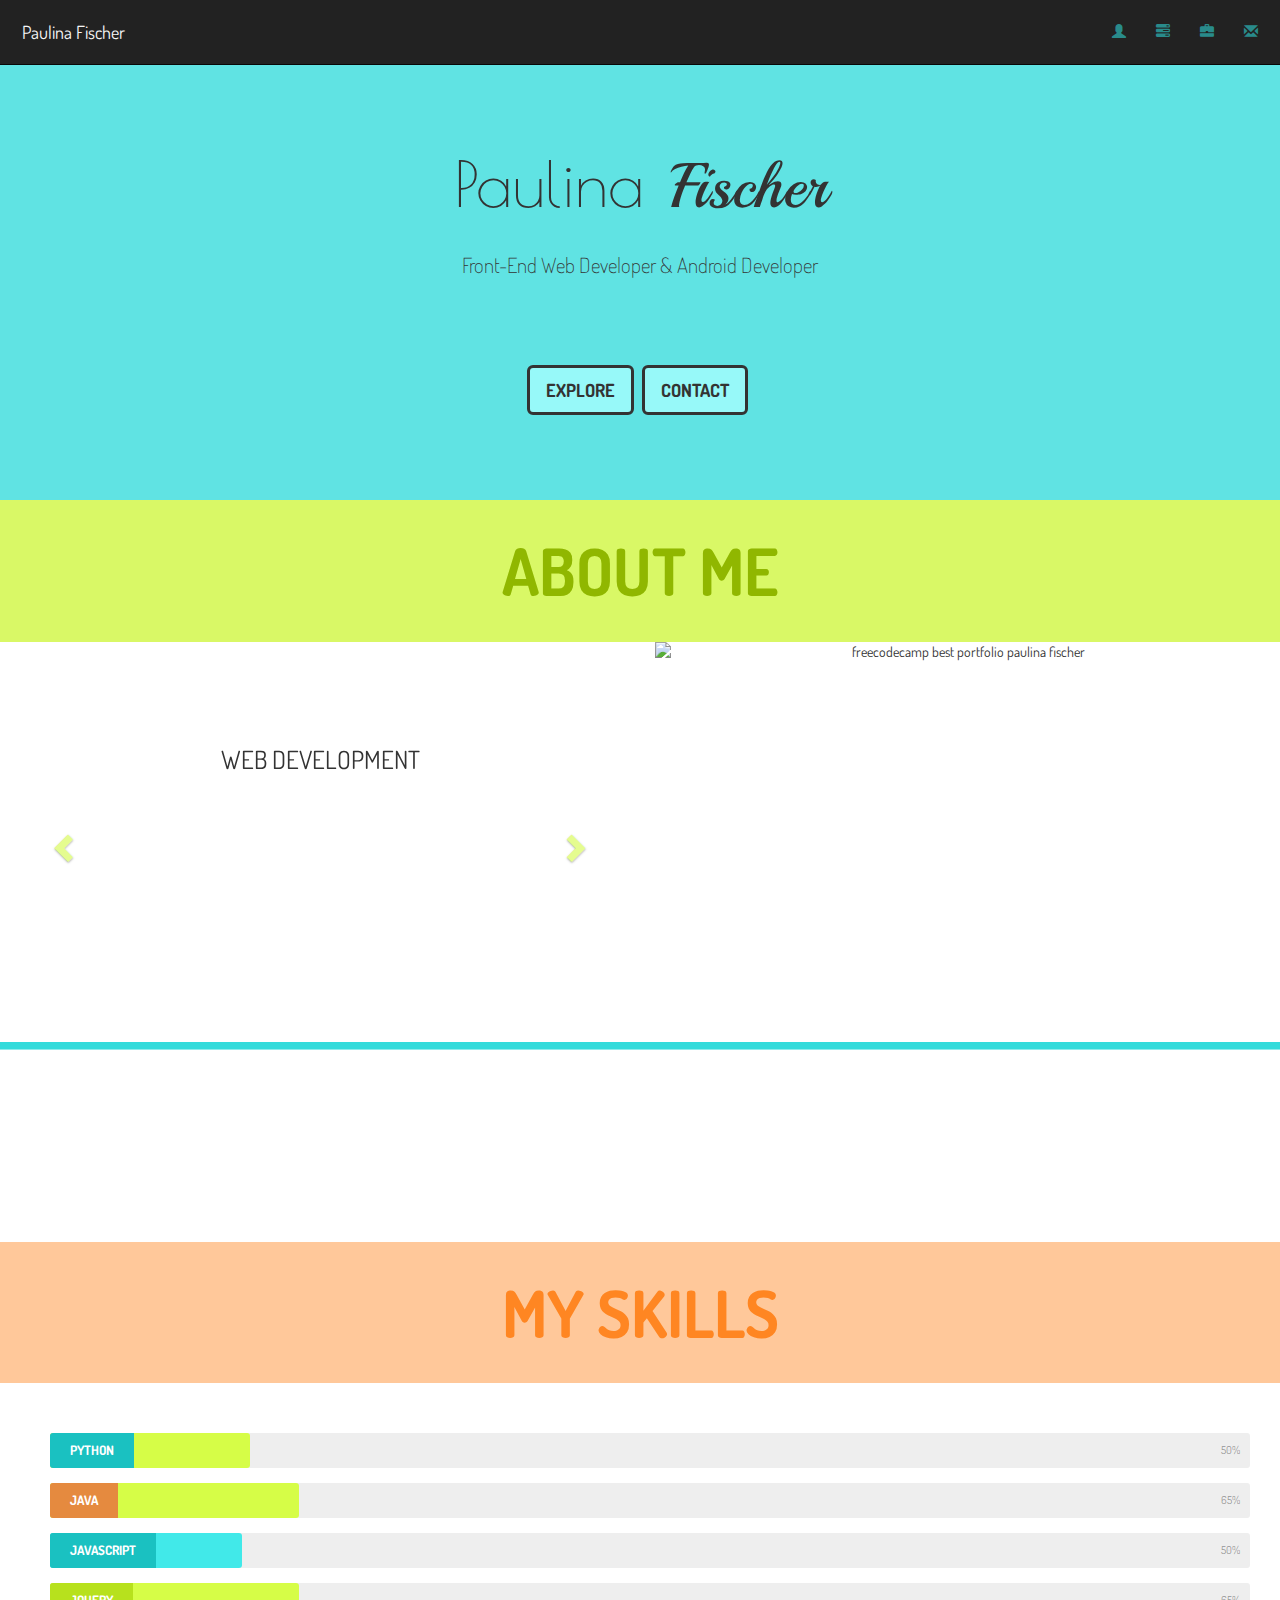
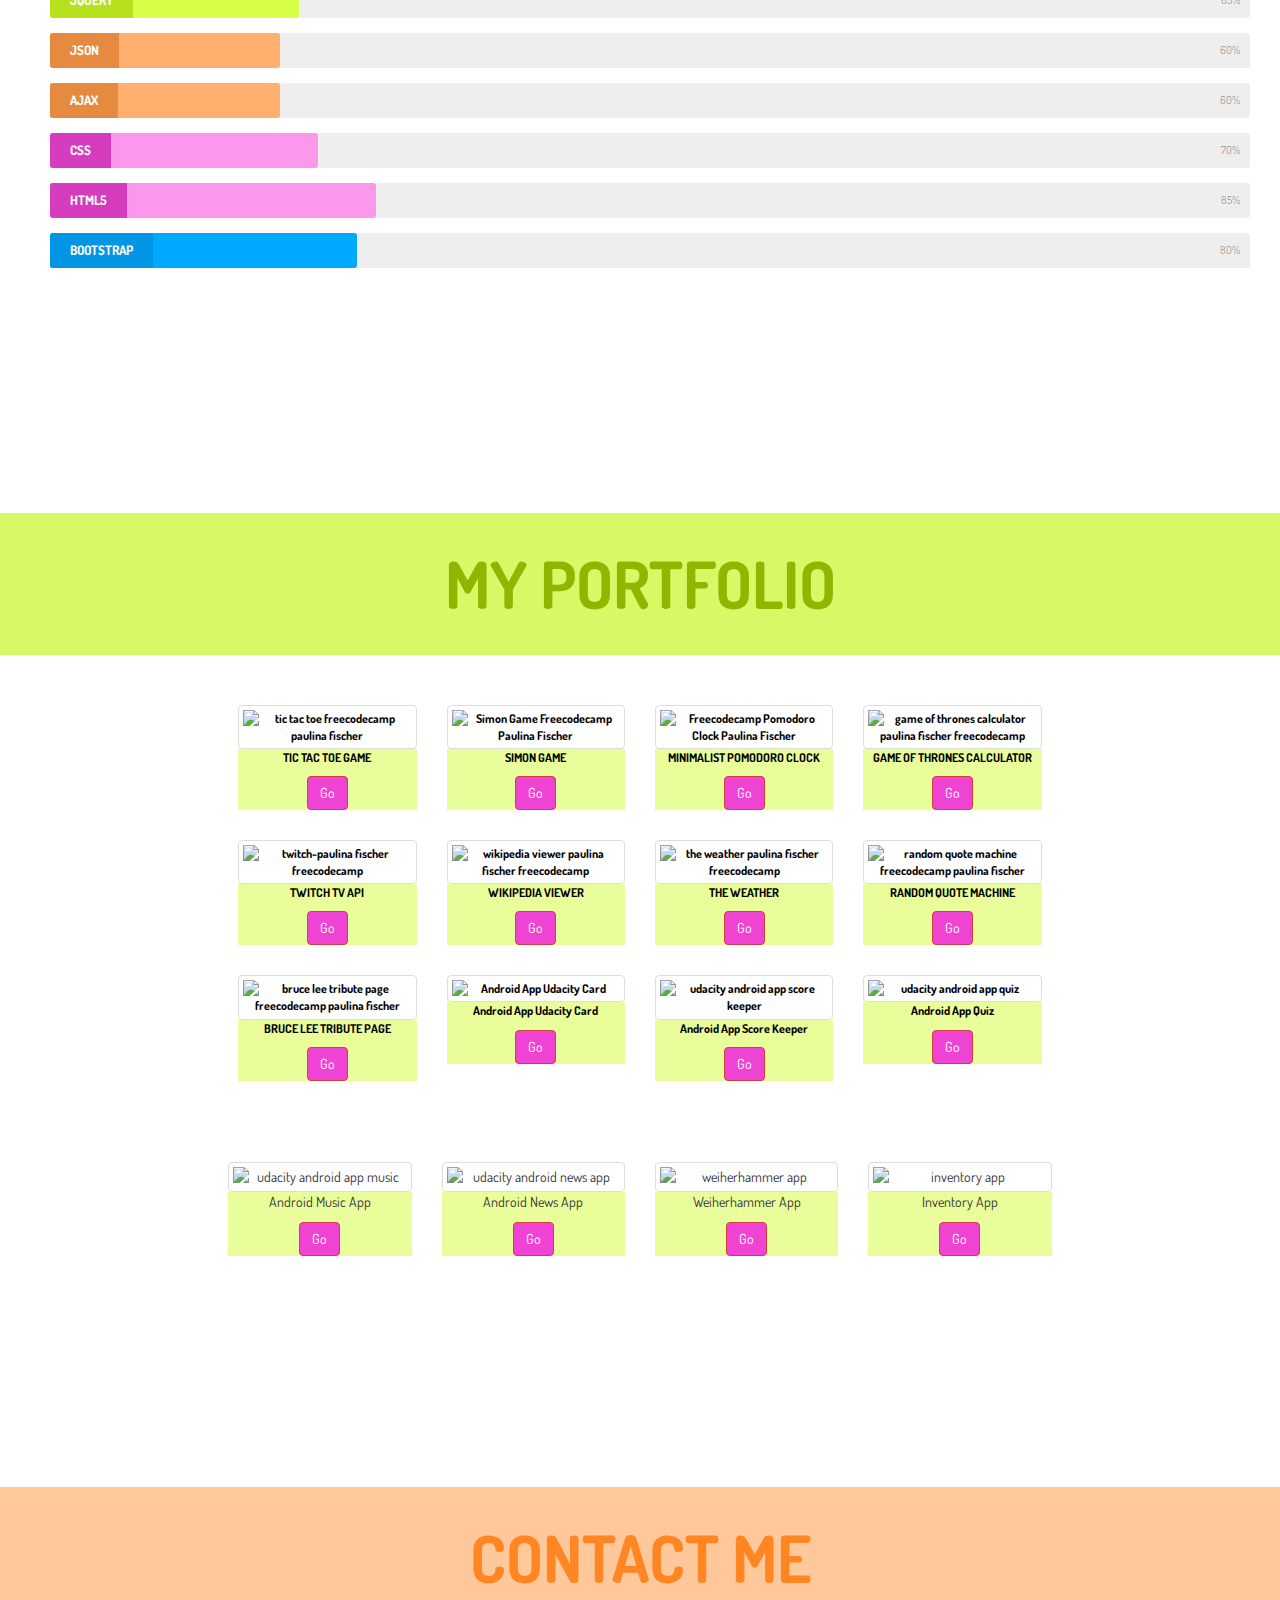
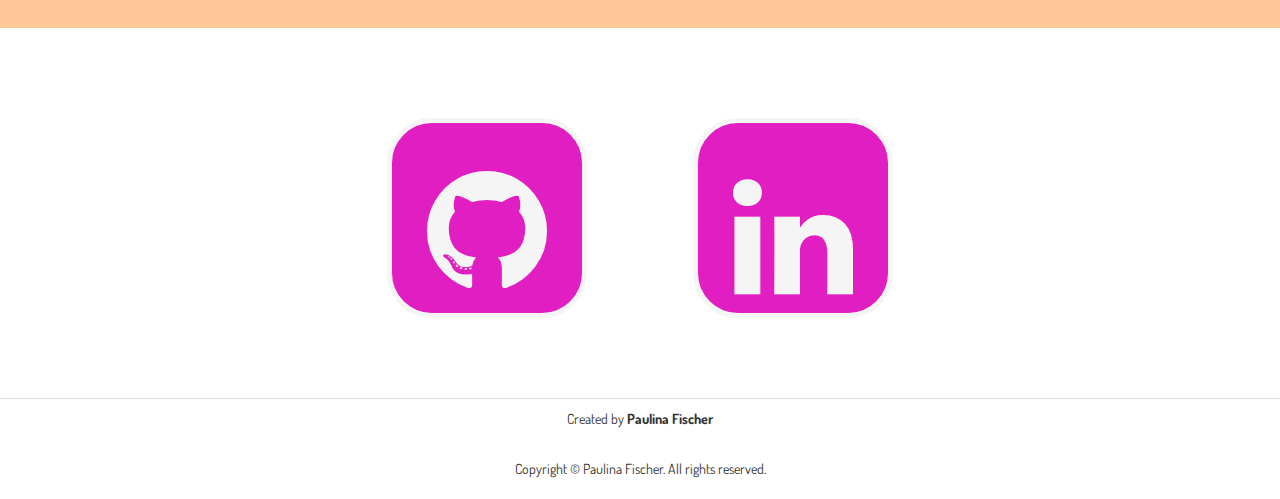
==== commit 4a3add5c: "Update index.html" ====
--- a/index.html
+++ b/index.html
@@ -829,12 +829,7 @@
   </div>
 	<div class= "row text-center">
   <div class= "col-sm-2"></div>
-  <div class= "col-sm-2"><img src="http://res.cloudinary.com/dfqxzvppi/image/upload/c_scale,h_427,w_264/v1533946010/1_2_hzvbeh.png" alt="how many stars? app" title="how many stars?" width="100%" height="auto" class="gallery-img img-thumbnail" />
-    <div class="caption">
-          <p>How Many Stars? App</p><a href="https://www.amazon.de/Paulina-Fischer-How-Many-Stars/dp/B07FZQMFMX/ref=sr_1_1?s=mobile-apps&ie=UTF8&qid=1533946910&sr=1-1"target="_blank" style="text-decoration:none" id= "go" class="btn btn-danger" role="button">Amazon</a>
-       <a href="https://play.google.com/store/apps/details?id=com.atenanarki.howmanystars"target="_blank" style="text-decoration:none" id= "go" class="btn btn-danger" role="button">Google</a>
-        </div>
-	  </div>
+  
     </div>	    
     </div>
 	     <!--
